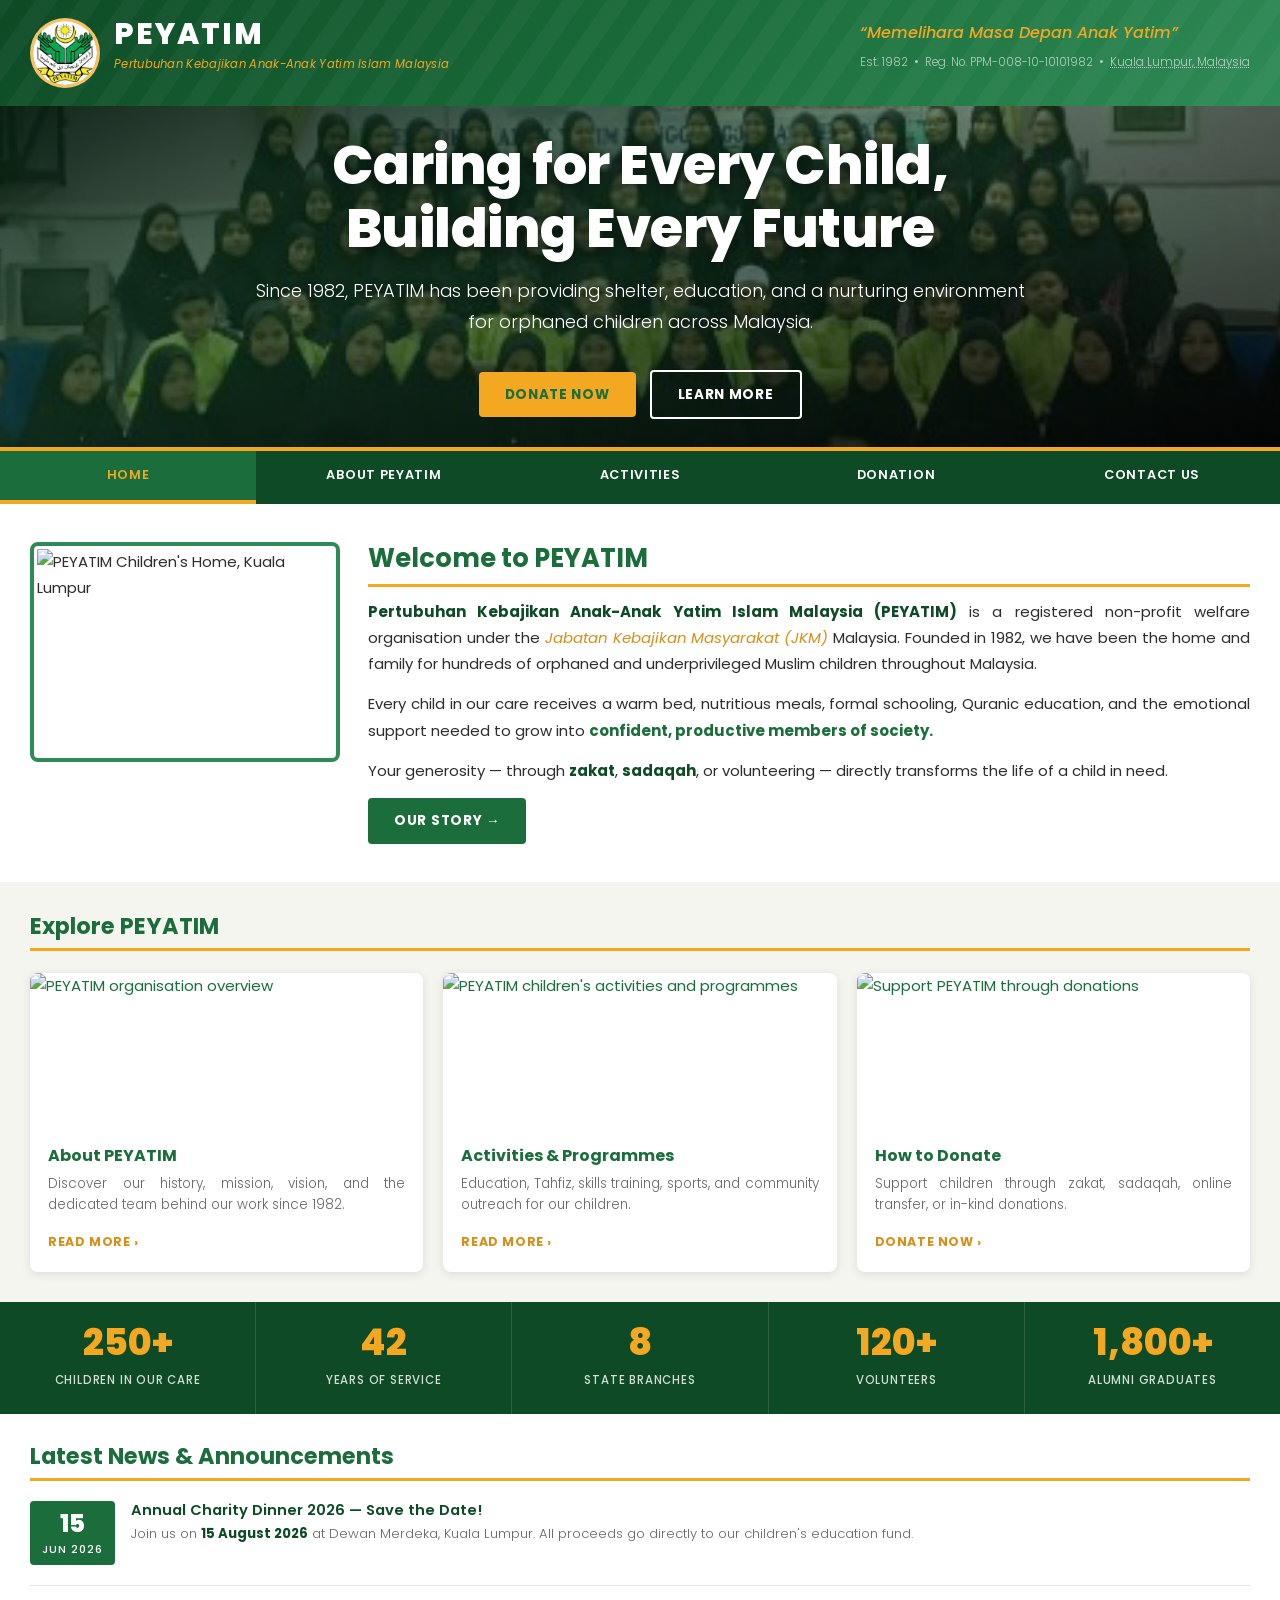
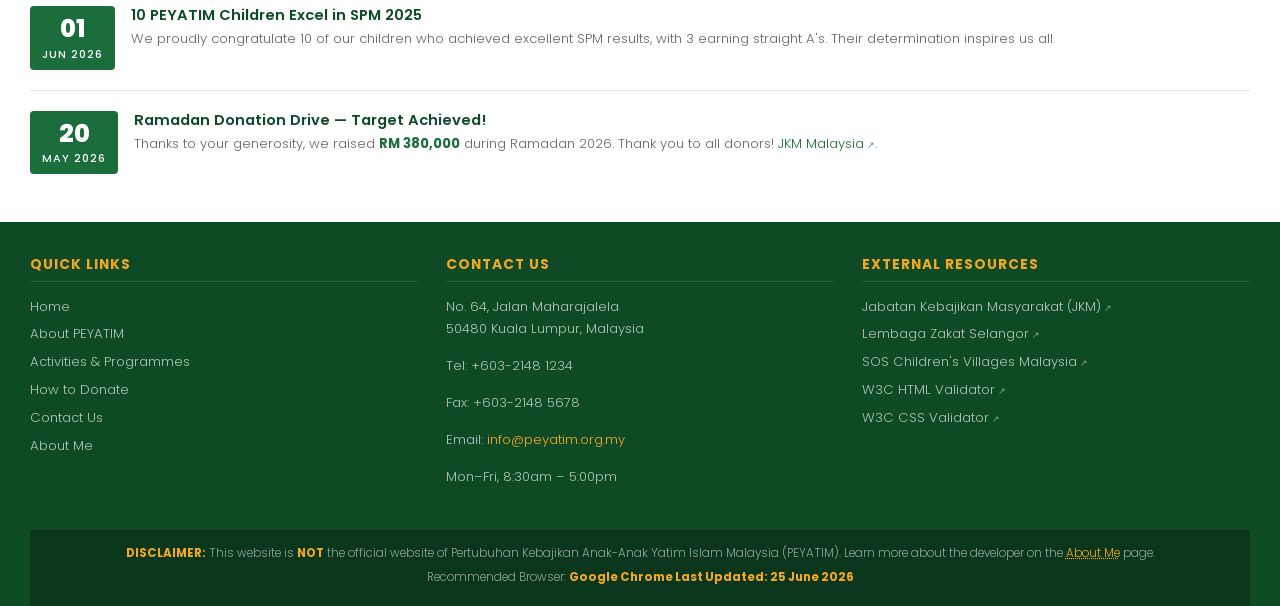
==== index.html @ 233ff5af "Initial website commit" ====
<!DOCTYPE html>
<html lang="en">
<head>
    <meta charset="UTF-8">
    <meta name="viewport" content="width=device-width, initial-scale=1.0">
    <meta name="keywords" content="PEYATIM, orphanage Malaysia, anak yatim, welfare organization, donation Malaysia, Islamic charity, Kuala Lumpur">
    <meta name="description" content="PEYATIM — Pertubuhan Kebajikan Anak-Anak Yatim Islam Malaysia. A registered welfare organisation caring for orphaned children since 1982.">
    <meta name="author" content="IMS 458 Web Design and Development, SI2622A, UiTM">
    <meta name="robots" content="index, follow">

    <!-- Performance: preconnect to external origins -->
    <link rel="preconnect" href="https://fonts.googleapis.com">
    <link rel="preconnect" href="https://fonts.gstatic.com" crossorigin>
    <link rel="preconnect" href="https://picsum.photos">

    <!-- Google Fonts: Poppins -->
    <link href="https://fonts.googleapis.com/css2?family=Poppins:wght@300;400;500;600;700;800&display=swap" rel="stylesheet">

    <!-- External CSS3 stylesheet -->
    <link rel="stylesheet" href="css/style.css">

    <title>Home | PEYATIM — Pertubuhan Kebajikan Anak-Anak Yatim Islam Malaysia</title>
</head>
<body>

<div id="wrapper" id="top">

    <!-- Reading progress bar (CSS scroll-driven animation) -->
    <div class="reading-progress" aria-hidden="true"></div>

    <!-- Skip to main content (WCAG 2.4.1 — keyboard accessibility) -->
    <a href="#content" class="skip-link">Skip to main content</a>

    <!-- Mobile nav toggle (CSS-only hamburger — no JavaScript) -->
    <input type="checkbox" id="nav-toggle" class="nav-toggle" aria-hidden="true" tabindex="-1">

    <!-- ==================== HEADER ==================== -->
    <header id="header" role="banner">
        <div id="header-inner">
            <a href="index.html" id="logo" aria-label="PEYATIM — Go to homepage">
                <div class="logo-badge" aria-hidden="true">
                <img src="asset/logo.jpg" alt="" width="70" height="70">
                </div>
                <div class="logo-text">
                    <h1>PEYATIM</h1>
                    <p>Pertubuhan Kebajikan Anak-Anak Yatim Islam Malaysia</p>
                </div>
            </a>

            <!-- Hamburger toggle label (visible on mobile only via CSS) -->
            <label for="nav-toggle" class="hamburger" aria-label="Toggle navigation menu">
                <span class="bar"></span>
                <span class="bar"></span>
                <span class="bar"></span>
            </label>

            <div class="header-right">
                <p class="tagline">&ldquo;Memelihara Masa Depan Anak Yatim&rdquo;</p>
                <p class="reg-info">
                    Est. 1982 &nbsp;&bull;&nbsp; Reg. No. PPM-008-10-10101982 &nbsp;&bull;&nbsp;
                    <a href="contact.html">Kuala Lumpur, Malaysia</a>
                </p>
            </div>
        </div>
    </header>

    
    <!-- ==================== HERO BANNER ==================== -->
    <section id="hero" aria-label="PEYATIM welcome banner">
        <div class="hero-content">
            <h2>Caring for Every Child,<br>Building Every Future</h2>
            <p>
                Since 1982, PEYATIM has been providing shelter, education, and a
                nurturing environment for orphaned children across Malaysia.
            </p>
            <div class="hero-btns">
                <a href="donation.html" class="btn btn-primary btn-donate-pulse">Donate Now</a>
                <a href="about.html" class="btn btn-outline">Learn More</a>
            </div>
        </div>
    </section>
        <!-- ==================== NAVIGATION ==================== -->
    <nav id="nav" role="navigation" aria-label="Main navigation">
        <ul>
            <li><a href="index.html" class="active" aria-current="page">Home</a></li>
            <li><a href="about.html">About PEYATIM</a></li>
            <li><a href="activities.html">Activities</a></li>
            <li><a href="donation.html">Donation</a></li>
            <li><a href="contact.html">Contact Us</a></li>
        </ul>
    </nav>
   
    <!-- ==================== WELCOME SECTION ==================== -->
    <section id="welcome-section" aria-labelledby="welcome-heading">
        <img src="https://picsum.photos/id/1060/310/220"
             alt="PEYATIM Children's Home, Kuala Lumpur"
             class="welcome-img img-bordered"
             width="310" height="220"
             loading="lazy" decoding="async">
        <div class="welcome-text">
            <h2 id="welcome-heading">Welcome to PEYATIM</h2>
            <p>
                <strong>Pertubuhan Kebajikan Anak-Anak Yatim Islam Malaysia (PEYATIM)</strong>
                is a registered non-profit welfare organisation under the
                <em>Jabatan Kebajikan Masyarakat (JKM)</em> Malaysia. Founded in 1982, we have
                been the home and family for hundreds of orphaned and underprivileged Muslim
                children throughout Malaysia.
            </p>
            <p>
                Every child in our care receives a warm bed, nutritious meals, formal schooling,
                Quranic education, and the emotional support needed to grow into
                <span class="highlight">confident, productive members of society.</span>
            </p>
            <p>
                Your generosity — through <strong>zakat</strong>, <strong>sadaqah</strong>,
                or volunteering — directly transforms the life of a child in need.
            </p>
            <a href="about.html#history" class="btn btn-green">Our Story &rarr;</a>
        </div>
    </section>

    <!-- ==================== QUICK LINKS / CARDS ==================== -->
    <section id="cards-section" aria-labelledby="explore-heading">
        <h2 id="explore-heading">Explore PEYATIM</h2>
        <div class="cards-grid">

            <article class="card">
                <a href="about.html" class="img-wrap" aria-label="Learn about PEYATIM's history and team">
                    <img src="https://picsum.photos/id/1075/330/155"
                         alt="PEYATIM organisation overview"
                         width="330" height="155"
                         loading="lazy" decoding="async">
                </a>
                <div class="card-body">
                    <h3>About PEYATIM</h3>
                    <p>Discover our history, mission, vision, and the dedicated team behind our work since 1982.</p>
                    <a href="about.html" class="read-more">Read More &rsaquo;</a>
                </div>
            </article>

            <article class="card">
                <a href="activities.html" class="img-wrap" aria-label="View our activities and programmes">
                    <img src="https://picsum.photos/id/1048/330/155"
                         alt="PEYATIM children's activities and programmes"
                         width="330" height="155"
                         loading="lazy" decoding="async">
                </a>
                <div class="card-body">
                    <h3>Activities &amp; Programmes</h3>
                    <p>Education, Tahfiz, skills training, sports, and community outreach for our children.</p>
                    <a href="activities.html" class="read-more">Read More &rsaquo;</a>
                </div>
            </article>

            <article class="card">
                <a href="donation.html" class="img-wrap" aria-label="Find out how to donate to PEYATIM">
                    <img src="https://picsum.photos/id/1070/330/155"
                         alt="Support PEYATIM through donations"
                         width="330" height="155"
                         loading="lazy" decoding="async">
                </a>
                <div class="card-body">
                    <h3>How to Donate</h3>
                    <p>Support children through zakat, sadaqah, online transfer, or in-kind donations.</p>
                    <a href="donation.html" class="read-more">Donate Now &rsaquo;</a>
                </div>
            </article>

        </div>
    </section>
<!-- ==================== STATS BAR ==================== -->
    <div id="stats-bar" role="region" aria-label="PEYATIM key statistics">
        <div class="stat-item">
            <span class="stat-number">250+</span>
            <span class="stat-label">Children in Our Care</span>
        </div>
        <div class="stat-item">
            <span class="stat-number">42</span>
            <span class="stat-label">Years of Service</span>
        </div>
        <div class="stat-item">
            <span class="stat-number">8</span>
            <span class="stat-label">State Branches</span>
        </div>
        <div class="stat-item">
            <span class="stat-number">120+</span>
            <span class="stat-label">Volunteers</span>
        </div>
        <div class="stat-item">
            <span class="stat-number">1,800+</span>
            <span class="stat-label">Alumni Graduates</span>
        </div>
    </div>
    <!-- ==================== NEWS & ANNOUNCEMENTS ==================== -->
    <section id="news-section" aria-labelledby="news-heading">
        <h2 id="news-heading">Latest News &amp; Announcements</h2>

        <div class="news-item">
            <div class="news-date" aria-label="15 June 2026">
                <span class="day">15</span>
                <span class="month">Jun 2026</span>
            </div>
            <div class="news-info">
                <h4><a href="activities.html#events">Annual Charity Dinner 2026 &mdash; Save the Date!</a></h4>
                <p>Join us on <strong>15 August 2026</strong> at Dewan Merdeka, Kuala Lumpur. All proceeds go directly to our children's education fund.</p>
            </div>
        </div>

        <div class="news-item">
            <div class="news-date" aria-label="1 June 2026">
                <span class="day">01</span>
                <span class="month">Jun 2026</span>
            </div>
            <div class="news-info">
                <h4><a href="activities.html">10 PEYATIM Children Excel in SPM 2025</a></h4>
                <p>We proudly congratulate 10 of our children who achieved excellent SPM results, with 3 earning straight A's. Their determination inspires us all.</p>
            </div>
        </div>

        <div class="news-item">
            <div class="news-date" aria-label="20 May 2026">
                <span class="day">20</span>
                <span class="month">May 2026</span>
            </div>
            <div class="news-info">
                <h4><a href="donation.html">Ramadan Donation Drive &mdash; Target Achieved!</a></h4>
                <p>
                    Thanks to your generosity, we raised <strong class="highlight">RM 380,000</strong>
                    during Ramadan 2026. Thank you to all donors!
                    <a href="http://www.jkm.gov.my" target="_blank" rel="noopener noreferrer" class="external-link">JKM Malaysia</a>.
                </p>
            </div>
        </div>

    </section>

    <!-- ==================== FOOTER ==================== -->
    <footer id="footer" role="contentinfo">
        <div class="footer-grid">

            <div class="footer-col">
                <h4>Quick Links</h4>
                <ul>
                    <li><a href="index.html">Home</a></li>
                    <li><a href="about.html">About PEYATIM</a></li>
                    <li><a href="activities.html">Activities &amp; Programmes</a></li>
                    <li><a href="donation.html">How to Donate</a></li>
                    <li><a href="contact.html">Contact Us</a></li>
                    <li><a href="aboutme.html">About Me</a></li>
                </ul>
            </div>

            <div class="footer-col">
                <h4>Contact Us</h4>
                <p>No. 64, Jalan Maharajalela<br>50480 Kuala Lumpur, Malaysia</p>
                <p>Tel: +603-2148 1234</p>
                <p>Fax: +603-2148 5678</p>
                <p>Email: <a href="mailto:info@peyatim.org.my">info@peyatim.org.my</a></p>
                <p>Mon&ndash;Fri, 8:30am &ndash; 5:00pm</p>
            </div>

            <div class="footer-col">
                <h4>External Resources</h4>
                <ul>
                    <li><a href="http://www.jkm.gov.my" target="_blank" rel="noopener noreferrer" class="external-link">Jabatan Kebajikan Masyarakat (JKM)</a></li>
                    <li><a href="http://www.zakat.com.my" target="_blank" rel="noopener noreferrer" class="external-link">Lembaga Zakat Selangor</a></li>
                    <li><a href="http://www.sos.org.my" target="_blank" rel="noopener noreferrer" class="external-link">SOS Children's Villages Malaysia</a></li>
                    <li><a href="http://validator.w3.org" target="_blank" rel="noopener noreferrer" class="external-link">W3C HTML Validator</a></li>
                    <li><a href="http://jigsaw.w3.org/css-validator" target="_blank" rel="noopener noreferrer" class="external-link">W3C CSS Validator</a></li>
                </ul>
            </div>

        </div>

       <div id="disclaimer">
    <p>
        <strong>DISCLAIMER:</strong> This website is <strong>NOT</strong> the official website of
        Pertubuhan Kebajikan Anak-Anak Yatim Islam Malaysia (PEYATIM).
         Learn more about the developer on the
        <a href="aboutme.html">About Me</a> page.
    </p>
    <p>
        Recommended Browser: <strong>Google Chrome
        Last Updated: <strong>25 June 2026</strong>
    </p>
</div>
</html>
---- css/style.css ----
/*
   Enhancements:
   - Google Fonts (Poppins)
   - Full mobile responsiveness (CSS-only hamburger menu)
   - Scroll-driven reading progress bar (CSS animation-timeline)
   - Scroll-reveal animations for cards/sections (@supports)
   - Hero entrance animation (fadeInUp stagger)
   - Pulsing donate CTA
   - Skip-to-content link (WCAG 2.4.1)
   - focus-visible keyboard navigation indicators
   - Floating back-to-top button
   - Print stylesheet
   - prefers-reduced-motion support
   ================================================================ */

/* ---------------------------------------------------------------
   1. GOOGLE FONTS IMPORT
   --------------------------------------------------------------- */
@import url('https://fonts.googleapis.com/css2?family=Poppins:wght@300;400;500;600;700;800&display=swap');

/* ---------------------------------------------------------------
   2. CSS CUSTOM PROPERTIES
   --------------------------------------------------------------- */
:root {
    /* Brand colours */
    --primary:         #1B6E3B;
    --primary-light:   #2E8B57;
    --primary-dark:    #0D4A25;
    --secondary:       #F4A721;
    --secondary-dark:  #D4901A;

    /* Neutral palette */
    --text:            #2D2D2D;
    --text-light:      #666666;
    --bg:              #F5F5F0;
    --white:           #FFFFFF;
    --light-gray:      #E8E8E3;
    --border:          #CCCCCC;

    /* Shadows */
    --shadow-sm:       0 1px 4px  rgba(0, 0, 0, 0.08);
    --shadow:          0 2px 10px rgba(0, 0, 0, 0.10);
    --shadow-md:       0 4px 18px rgba(0, 0, 0, 0.14);
    --shadow-lg:       0 8px 28px rgba(0, 0, 0, 0.18);

    /* Spacing scale */
    --space-xs:  6px;
    --space-sm:  12px;
    --space-md:  20px;
    --space-lg:  30px;
    --space-xl:  48px;

    /* Motion */
    --ease:         cubic-bezier(0.25, 0.46, 0.45, 0.94);
    --transition:   all 0.30s var(--ease);
    --transition-fast: all 0.18s var(--ease);

    /* Border radius */
    --radius-sm:  4px;
    --radius-md:  8px;
    --radius-lg:  14px;
    --radius-pill: 999px;

    /* Z-index layers */
    --z-back:    -1;
    --z-normal:   1;
    --z-nav:    100;
    --z-sticky: 200;
    --z-overlay:500;
    --z-float:  998;
    --z-progress:999;
}

/* ---------------------------------------------------------------
   3. RESET & BASE
   --------------------------------------------------------------- */
*, *::before, *::after {
    margin: 0;
    padding: 0;
    box-sizing: border-box;
}

html {
    scroll-behavior: smooth;
    font-size: 16px;
    -webkit-text-size-adjust: 100%;
}

body {
    font-family: 'Poppins', 'Segoe UI', Tahoma, Geneva, Verdana, sans-serif;
    font-size: 0.9375rem;     /* 15px */
    font-weight: 400;
    line-height: 1.75;
    color: var(--text);
    background-color: #DEDED8;
    -webkit-font-smoothing: antialiased;
    -moz-osx-font-smoothing: grayscale;
}

img, picture, video, canvas, svg {
    display: block;
    max-width: 100%;
}

input, button, textarea, select { font: inherit; }

/* Text selection colour */
::selection      { background-color: rgba(27, 110, 59, 0.22); color: var(--primary-dark); }
::-moz-selection { background-color: rgba(27, 110, 59, 0.22); color: var(--primary-dark); }

h1, h2, h3, h4, h5, h6 {
    font-weight: 700;
    line-height: 1.25;
    color: var(--text);
}

a { color: var(--primary); text-decoration: none; transition: var(--transition-fast); }

/* ---------------------------------------------------------------
   4. SKIP-TO-CONTENT LINK  
   --------------------------------------------------------------- */
.skip-link {
    position: absolute;
    top: -100%;
    left: 50%;
    transform: translateX(-50%);
    padding: 10px 22px;
    background: var(--secondary);
    color: var(--primary-dark);
    font-weight: 700;
    font-size: 0.875rem;
    border-radius: 0 0 var(--radius-md) var(--radius-md);
    z-index: calc(var(--z-progress) + 1);
    white-space: nowrap;
    transition: top 0.25s ease;
}

.skip-link:focus {
    top: 0;
    outline: 3px solid var(--primary-dark);
    outline-offset: 2px;
}

/* ---------------------------------------------------------------
   5. SCROLL-DRIVEN READING PROGRESS BAR  (CSS animation-timeline)
   --------------------------------------------------------------- */
.reading-progress {
    position: fixed;
    inset: 0 0 auto 0;
    height: 4px;
    background: linear-gradient(to right, var(--primary), var(--secondary), var(--primary-light));
    transform-origin: 0 50%;
    transform: scaleX(0);
    z-index: var(--z-progress);
    /* Progressive enhancement: only works in browsers that support scroll timelines */
    animation: readingProgress linear;
    animation-timeline: scroll(root block);
}

@keyframes readingProgress {
    from { transform: scaleX(0); }
    to   { transform: scaleX(1); }
}

/* ---------------------------------------------------------------
   6. CUSTOM SCROLLBAR  (webkit)
   --------------------------------------------------------------- */
::-webkit-scrollbar              { width: 8px; height: 8px; }
::-webkit-scrollbar-track        { background: var(--bg); }
::-webkit-scrollbar-thumb        { background: var(--primary-light); border-radius: var(--radius-pill); border: 2px solid var(--bg); }
::-webkit-scrollbar-thumb:hover  { background: var(--primary); }

/* ---------------------------------------------------------------
   6.5  CUSTOM CURSOR  (CSS-only branded cursor)
   --------------------------------------------------------------- */
*,
*::before,
*::after {
    cursor: url("data:image/svg+xml,%3Csvg xmlns='http://www.w3.org/2000/svg' width='24' height='24' viewBox='0 0 24 24'%3E%3Ccircle cx='12' cy='12' r='4' fill='%231B6E3B'/%3E%3Ccircle cx='12' cy='12' r='9' fill='none' stroke='%231B6E3B' stroke-width='1.5' opacity='0.45'/%3E%3C/svg%3E") 12 12, auto;
}

a, button, .btn, label[for], .hamburger, .card,
.dtype-card, .org-node, .back-to-top-float,
.achievement-badge, .gallery a, .donate-widget .btn-donate {
    cursor: url("data:image/svg+xml,%3Csvg xmlns='http://www.w3.org/2000/svg' width='24' height='24' viewBox='0 0 24 24'%3E%3Ccircle cx='12' cy='12' r='5.5' fill='%23F4A721' opacity='0.95'/%3E%3Ccircle cx='12' cy='12' r='10' fill='none' stroke='%23F4A721' stroke-width='1.5' opacity='0.45'/%3E%3C/svg%3E") 12 12, pointer;
}

input, textarea, select {
    cursor: url("data:image/svg+xml,%3Csvg xmlns='http://www.w3.org/2000/svg' width='20' height='24' viewBox='0 0 20 24'%3E%3Crect x='9' y='0' width='2' height='24' rx='1' fill='%231B6E3B'/%3E%3Crect x='5' y='0' width='10' height='2' rx='1' fill='%231B6E3B'/%3E%3Crect x='5' y='22' width='10' height='2' rx='1' fill='%231B6E3B'/%3E%3C/svg%3E") 10 12, text;
}

/* ---------------------------------------------------------------
   7. PAGE WRAPPER
   --------------------------------------------------------------- */
#wrapper {
    width: 100%;
    background-color: var(--white);
    position: relative;
    overflow-x: hidden;
}

/* ---------------------------------------------------------------
   8. HEADER
   --------------------------------------------------------------- */
#header {
    background:
        linear-gradient(135deg, var(--primary-dark) 0%, var(--primary) 55%, var(--primary-light) 100%);
    color: var(--white);
    position: relative;
    overflow: hidden;
}

/* Decorative diagonal stripe overlay */
#header::after {
    content: '';
    position: absolute;
    inset: 0;
    background: repeating-linear-gradient(
        -55deg,
        transparent 0px,
        transparent 18px,
        rgba(255, 255, 255, 0.035) 18px,
        rgba(255, 255, 255, 0.035) 36px
    );
    pointer-events: none;
}

#header-inner {
    display: flex;
    align-items: center;
    justify-content: space-between;
    gap: var(--space-md);
    padding: 18px var(--space-lg);
    position: relative;
    z-index: 2;
}

/* Logo */
#logo {
    display: flex;
    align-items: center;
    gap: 14px;
    text-decoration: none;
    color: var(--white);
    flex-shrink: 0;
}

#logo:hover, #logo:focus { text-decoration: none; }

#logo:focus-visible {
    outline: 3px solid var(--secondary);
    outline-offset: 4px;
    border-radius: var(--radius-sm);
}

.logo-badge {
    width: 70px;
    height: 70px;
    background: var(--secondary);
    border-radius: 50%;
    display: flex;
    align-items: center;
    justify-content: center;
    font-size: 1.5rem;
    font-weight: 800;
    color: var(--primary-dark);
    border: 3px solid rgba(255, 255, 255, 0.30);
    flex-shrink: 0;
    letter-spacing: -1px;
    transition: transform 0.35s var(--ease), box-shadow 0.35s var(--ease);
}

#logo:hover .logo-badge {
    animation: float3D 2.4s ease-in-out infinite;
    box-shadow: 0 8px 24px rgba(0, 0, 0, 0.30);
}

.logo-text h1 {
    font-size: 1.85rem;
    font-weight: 800;
    letter-spacing: 2px;
    text-transform: uppercase;
    line-height: 1.1;
    color: var(--white);
}

.logo-text p {
    font-size: 0.72rem;
    color: var(--secondary);
    font-weight: 400;
    font-style: italic;
    margin-top: 3px;
    letter-spacing: 0.3px;
}

/* Header right — tagline & reg info */
.header-right { text-align: right; flex-shrink: 0; }

.header-right .tagline {
    font-size: 1.0rem;
    font-style: italic;
    color: var(--secondary);
    font-weight: 500;
    margin-bottom: 5px;
}

.header-right .reg-info {
    font-size: 0.72rem;
    color: rgba(255, 255, 255, 0.65);
    font-weight: 300;
}

.header-right .reg-info a {
    color: rgba(255, 255, 255, 0.65);
    text-decoration: underline dotted;
}
.header-right .reg-info a:hover { color: var(--secondary); }

/* ---------------------------------------------------------------
   9. HAMBURGER MENU  (CSS-only mobile navigation toggle)
   ---------------------------------------------------------------
   Technique: hidden <input type="checkbox">, <label> toggle,
   sibling combinator (~) to show/hide nav and animate label.
   --------------------------------------------------------------- */

/* The checkbox itself — visually hidden but still operable */
.nav-toggle {
    position: absolute;
    left: -9999px;
    width: 1px;
    height: 1px;
    overflow: hidden;
    opacity: 0;
}

/* Hamburger label — hidden on desktop, shown on mobile */
.hamburger {
    display: none;
    flex-direction: column;
    justify-content: center;
    gap: 5px;
    cursor: pointer;
    padding: 8px;
    border-radius: var(--radius-sm);
    transition: background-color 0.2s ease;
    z-index: var(--z-sticky);
    order: 3;                /* ensures it appears after header-right on mobile */
}

.hamburger:hover { background-color: rgba(255, 255, 255, 0.12); }

.hamburger .bar {
    display: block;
    width: 26px;
    height: 2.5px;
    background-color: var(--white);
    border-radius: var(--radius-pill);
    transition: transform 0.35s var(--ease), opacity 0.25s ease;
    transform-origin: center;
}

/* Hamburger → X animation when checkbox is checked */
.nav-toggle:checked ~ #header .hamburger .bar:nth-child(1) {
    transform: translateY(7.5px) rotate(45deg);
}

.nav-toggle:checked ~ #header .hamburger .bar:nth-child(2) {
    opacity: 0;
    transform: scaleX(0);
}

.nav-toggle:checked ~ #header .hamburger .bar:nth-child(3) {
    transform: translateY(-7.5px) rotate(-45deg);
}

/* ---------------------------------------------------------------
   10. NAVIGATION
   --------------------------------------------------------------- */
#nav {
    background-color: var(--primary-dark);
    border-top: 4px solid var(--secondary);
    position: sticky;
    top: 0;
    z-index: var(--z-nav);
}

#nav ul {
    list-style: none;
    display: flex;
    margin: 0;
    padding: 0;
}

#nav ul li { flex: 1; text-align: center; position: relative; }

#nav ul li a {
    display: block;
    padding: 13px 8px;
    color: var(--white);
    text-decoration: none;
    font-size: 0.80rem;
    font-weight: 600;
    text-transform: uppercase;
    letter-spacing: 0.7px;
    transition: var(--transition);
    border-bottom: 4px solid transparent;
    position: relative;
}

/* Sliding underline effect via ::after */
#nav ul li a::after {
    content: '';
    position: absolute;
    bottom: -4px;
    left: 50%;
    width: 0;
    height: 4px;
    background-color: var(--secondary);
    transition: width 0.28s var(--ease), left 0.28s var(--ease);
}

#nav ul li a:link    { color: var(--white); }
#nav ul li a:visited { color: rgba(255, 255, 255, 0.80); }

#nav ul li a:hover,
#nav ul li a:focus {
    background-color: var(--primary);
    color: var(--secondary);
    text-decoration: none;
}

#nav ul li a:hover::after,
#nav ul li a:focus::after {
    width: 100%;
    left: 0;
}

#nav ul li a:active { background-color: var(--secondary); color: var(--primary-dark); }

#nav ul li a.active,
#nav ul li a[aria-current="page"] {
    background-color: var(--primary);
    color: var(--secondary);
    border-bottom: 4px solid var(--secondary);
}

#nav ul li a.active::after,
#nav ul li a[aria-current="page"]::after { width: 0; }

#nav ul li a:focus-visible {
    outline: 3px solid var(--secondary);
    outline-offset: -3px;
}

/* ---------------------------------------------------------------
   11. BREADCRUMB
   --------------------------------------------------------------- */
#breadcrumb {
    background-color: var(--light-gray);
    padding: 7px var(--space-lg);
    font-size: 0.78rem;
    color: var(--text-light);
    border-bottom: 1px solid var(--border);
    display: flex;
    align-items: center;
    gap: 6px;
}

#breadcrumb a         { color: var(--primary); font-weight: 500; }
#breadcrumb a:hover   { color: var(--secondary-dark); text-decoration: underline; }
#breadcrumb .sep      { color: var(--border); font-size: 0.9em; }
#breadcrumb span      { color: var(--text-light); }

/* ---------------------------------------------------------------
   12. PAGE TITLE BAR
   --------------------------------------------------------------- */
.page-title-bar {
    background: linear-gradient(135deg, var(--primary), var(--primary-light));
    color: var(--white);
    padding: 22px var(--space-lg);
    position: relative;
    overflow: hidden;
}

.page-title-bar::after {
    content: '';
    position: absolute;
    right: -20px; top: -20px;
    width: 160px; height: 160px;
    border-radius: 50%;
    background: rgba(255, 255, 255, 0.06);
    pointer-events: none;
}

.page-title-bar h2 {
    font-size: clamp(1.4rem, 3.5vw, 1.9rem);
    font-weight: 800;
    text-transform: uppercase;
    letter-spacing: 1.5px;
    color: var(--white);
    text-shadow: 2px 2px 0 rgba(0,0,0,0.25), 4px 4px 0 rgba(0,0,0,0.12);
    animation: cinematicText 0.8s 0.1s cubic-bezier(0.23, 1, 0.32, 1) both;
}

.page-title-bar p {
    font-size: 0.83rem;
    opacity: 0.82;
    margin-top: 4px;
    margin-bottom: 0;
    font-weight: 300;
}

/* ---------------------------------------------------------------
   13. MAIN TWO-COLUMN LAYOUT
   --------------------------------------------------------------- */
#main {
    display: flex;
    min-height: 520px;
    align-items: flex-start;
}

/* Default: full-width content */
#content { flex: 1; padding: var(--space-lg) 28px; }

/* With sidebar: 72% content + 28% sidebar */
#content.with-sidebar {
    flex: 0 0 72%;
    border-right: 1px solid var(--light-gray);
    padding: var(--space-lg) 26px var(--space-lg) var(--space-lg);
}

#sidebar {
    flex: 0 0 28%;
    padding: var(--space-lg) 18px;
    background-color: #F9F9F6;
}

/* ---------------------------------------------------------------
   14. HERO SECTION  — Ken Burns + Cinematic Film-Open Entrance
   --------------------------------------------------------------- */
#hero {
    min-height: clamp(210px, 40vh, 310px); /* halved from 420–620 */
    display: flex;
    align-items: center;
    justify-content: center;
    text-align: center;
    color: var(--white);
    position: relative;
    overflow: hidden;
    animation: filmOpen 1.6s cubic-bezier(0.17, 0.84, 0.44, 1) both;
}

/* Ken Burns layer — background image zooms/pans slowly */
#hero::before {
    content: '';
    position: absolute;
    inset: -10%;
    background: url('/asset/payatimbg.jpg') center / cover no-repeat;
    animation: kenBurns 36s ease-in-out infinite alternate;
    z-index: 0;
    will-change: transform;
}

/* Cinematic gradient overlay + grain */
#hero::after {
    content: '';
    position: absolute;
    inset: 0;
    background:
        linear-gradient(
            162deg,
            rgba(5, 30, 15, 0.92)  0%,
            rgba(11, 58, 28, 0.60) 42%,
            rgba(0, 0, 0, 0.82)    100%
        ),
        url("data:image/svg+xml,%3Csvg viewBox='0 0 256 256' xmlns='http://www.w3.org/2000/svg'%3E%3Cfilter id='n'%3E%3CfeTurbulence type='fractalNoise' baseFrequency='0.85' numOctaves='4' stitchTiles='stitch'/%3E%3C/filter%3E%3Crect width='100%25' height='%25' filter='url(%23n)' opacity='0.04'/%3E%3C/svg%3E");
    z-index: 1;
    pointer-events: none;
}

/* Light-beam sweep across hero — pure CSS cinematic */
#hero .hero-content::before {
    content: '';
    position: absolute;
    top: -120%; left: -80%;
    width: 60%; height: 200;
    background: linear-gradient(
        105deg,
        transparent 0%,
        rgba(255, 200, 50, 0.07) 45%,
        rgba(255, 255, 255, 0.06) 50%,
        transparent 55%
    );
    transform: skewX(-12deg);
    animation: lightBeam 9s ease-in-out 2s infinite;
    pointer-events: none;
    z-index: 0;
}

.hero-content {
    max-width: 860px;
    padding: 28px 40px; /* halved vertical padding from 56px */
    position: relative;
    z-index: 2;
}

/* Staggered entrance animations */
.hero-content h2 {
    font-size: clamp(2.0rem, 5.5vw, 3.4rem);
    font-weight: 800;
    margin-bottom: 16px;
    text-shadow: 0 4px 20px rgba(0, 0, 0, 0.55);
    line-height: 1.15;
    color: var(--white);
    letter-spacing: -0.5px;
    opacity: 0;
    animation: cinematicText 1.0s 0.55s cubic-bezier(0.23, 1, 0.32, 1) forwards;
}

.hero-content p {
    font-size: clamp(0.95rem, 1.8vw, 1.12rem);
    font-weight: 300;
    margin-bottom: 32px;
    text-shadow: 0 2px 8px rgba(0, 0, 0, 0.45);
    text-align: center;
    opacity: 0;
    animation: cinematicText 1.0s 0.80s cubic-bezier(0.23, 1, 0.32, 1) forwards;
}

.hero-content .hero-btns {
    opacity: 0;
    animation: cinematicText 1.0s 1.05s cubic-bezier(0.23, 1, 0.32, 1) forwards;
}

/* ---------------------------------------------------------------
   15. STATS BAR
   --------------------------------------------------------------- */
#stats-bar {
    display: flex;
    background-color: var(--primary-dark);
    color: var(--white);
    text-align: center;
    overflow: hidden;
}

.stat-item {
    flex: 1;
    padding: 22px 10px;
    border-right: 1px solid rgba(255, 255, 255, 0.12);
    transition: background-color 0.30s ease, transform 0.35s cubic-bezier(0.23,1,0.32,1);
    position: relative;
    overflow: hidden;
}

.stat-item:last-child { border-right: none; }

.stat-item::before {
    content: '';
    position: absolute;
    inset: 0;
    background: rgba(255, 255, 255, 0);
    transition: background 0.3s ease;
}

.stat-item:hover {
    background-color: var(--primary);
    transform: perspective(500px) rotateX(-6deg) scale(1.04);
    z-index: 2;
}
.stat-item:hover::before { background: rgba(255, 255, 255, 0.06); }
.stat-item:hover .stat-number {
    transform: perspective(300px) translateZ(12px);
    text-shadow: 0 6px 18px rgba(0, 0, 0, 0.35);
}

.stat-number {
    display: block;
    font-size: 2.3rem;
    font-weight: 800;
    color: var(--secondary);
    line-height: 1;
    transition: transform 0.35s cubic-bezier(0.23,1,0.32,1), text-shadow 0.35s ease;
    margin-bottom: 5px;
    /* Pop-in animation — staggered via nth-child */
    opacity: 0;
    animation: popIn 0.55s var(--ease) forwards;
}

.stat-item:nth-child(1) .stat-number { animation-delay: 0.10s; }
.stat-item:nth-child(2) .stat-number { animation-delay: 0.22s; }
.stat-item:nth-child(3) .stat-number { animation-delay: 0.34s; }
.stat-item:nth-child(4) .stat-number { animation-delay: 0.46s; }
.stat-item:nth-child(5) .stat-number { animation-delay: 0.58s; }

.stat-label {
    font-size: 0.72rem;
    font-weight: 500;
    text-transform: uppercase;
    letter-spacing: 0.8px;
    opacity: 0.82;
}

/* ---------------------------------------------------------------
   16. HOME — WELCOME SECTION
   --------------------------------------------------------------- */
#welcome-section {
    padding: 38px var(--space-lg);
    background-color: var(--white);
    display: flex;
    gap: 28px;
    align-items: flex-start;
}

#welcome-section .welcome-img {
    width: 310px;
    height: 220px;
    object-fit: cover;
    border-radius: var(--radius-md);
    border: 4px solid var(--primary-light);
    flex-shrink: 0;
    transition: transform 0.40s var(--ease), box-shadow 0.40s var(--ease);
}

#welcome-section .welcome-img:hover {
    transform: scale(1.025);
    box-shadow: var(--shadow-lg);
}

.welcome-text h2 {
    color: var(--primary);
    font-size: 1.60rem;
    font-weight: 700;
    margin-bottom: 12px;
    padding-bottom: 10px;
    border-bottom: 3px solid var(--secondary);
}

/* ---------------------------------------------------------------
   17. HOME — CARDS GRID
   --------------------------------------------------------------- */
#cards-section {
    background-color: var(--bg);
    padding: var(--space-lg);
}

#cards-section > h2 {
    color: var(--primary);
    font-size: 1.40rem;
    font-weight: 700;
    margin-bottom: 22px;
    padding-bottom: 8px;
    border-bottom: 3px solid var(--secondary);
}

.cards-grid {
    display: flex;
    gap: 20px;
    perspective: 1400px;
}

.card {
    flex: 1;
    background-color: var(--white);
    border-radius: var(--radius-md);
    overflow: hidden;
    box-shadow: var(--shadow);
    transition: transform 0.35s var(--ease), box-shadow 0.35s var(--ease);
    position: relative;
}

/* Sliding bottom accent reveals on hover */
.card::after {
    content: '';
    position: absolute;
    bottom: 0; left: 0;
    width: 0; height: 3px;
    background: linear-gradient(to right, var(--primary), var(--secondary));
    transition: width 0.42s var(--ease);
}

.card:hover {
    transform: perspective(900px) rotateY(7deg) rotateX(4deg) translateY(-12px) translateZ(20px);
    box-shadow:
        -10px 14px 28px rgba(27, 110, 59, 0.18),
        0 24px 48px rgba(0, 0, 0, 0.18);
}

.card:hover::after { width: 100%; }

/* Image zoom on card hover */
.card .img-wrap { overflow: hidden; }

.card .img-wrap img {
    width: 100%;
    height: 155px;
    object-fit: cover;
    transition: transform 0.50s var(--ease);
}

.card:hover .img-wrap img { transform: scale(1.07); }

.card-body { padding: 18px; }

.card-body h3 {
    color: var(--primary);
    font-size: 1.0rem;
    font-weight: 700;
    margin-bottom: 7px;
}

.card-body p {
    font-size: 0.84rem;
    color: var(--text-light);
    margin-bottom: 12px;
    line-height: 1.60;
    font-weight: 300;
}

.card-body a.read-more {
    font-size: 0.78rem;
    font-weight: 700;
    color: var(--secondary-dark);
    text-decoration: none;
    text-transform: uppercase;
    letter-spacing: 0.6px;
    display: inline-flex;
    align-items: center;
    gap: 4px;
    transition: gap 0.25s ease, color 0.25s ease;
}

.card-body a.read-more:hover { color: var(--primary); gap: 8px; }

/* Scroll-reveal for cards (progressive enhancement) */
@supports (animation-timeline: view()) {
    .card {
        animation: revealUp linear both;
        animation-timeline: view();
        animation-range: entry 0% entry 35%;
    }
}

/* ---------------------------------------------------------------
   18. HOME — NEWS SECTION
   --------------------------------------------------------------- */
#news-section {
    padding: 28px var(--space-lg);
    background-color: var(--white);
}

#news-section > h2 {
    color: var(--primary);
    font-size: 1.40rem;
    font-weight: 700;
    margin-bottom: 20px;
    padding-bottom: 8px;
    border-bottom: 3px solid var(--secondary);
}

.news-item {
    display: flex;
    gap: 16px;
    margin-bottom: 20px;
    padding-bottom: 20px;
    border-bottom: 1px solid var(--light-gray);
    transition: padding-left 0.25s ease;
}

.news-item:hover    { padding-left: 6px; }
.news-item:last-child { border-bottom: none; margin-bottom: 0; }

.news-date {
    background-color: var(--primary);
    color: var(--white);
    text-align: center;
    padding: 8px 12px;
    border-radius: var(--radius-sm);
    min-width: 54px;
    flex-shrink: 0;
    line-height: 1.2;
}

.news-date .day   { font-size: 1.55rem; font-weight: 800; display: block; }
.news-date .month { font-size: 0.68rem; text-transform: uppercase; letter-spacing: 1px; font-weight: 500; }

.news-info h4 { color: var(--primary-dark); font-size: 0.92rem; font-weight: 600; margin-bottom: 4px; }
.news-info p  { font-size: 0.82rem; color: var(--text-light); margin: 0; font-weight: 300; }
.news-info h4 a { color: var(--primary-dark); }
.news-info h4 a:hover { color: var(--primary); }

/* ---------------------------------------------------------------
   19. BUTTONS
   --------------------------------------------------------------- */
.btn {
    display: inline-flex;
    align-items: center;
    gap: 6px;
    padding: 11px 26px;
    border-radius: var(--radius-sm);
    font-size: 0.84rem;
    font-weight: 700;
    text-transform: uppercase;
    letter-spacing: 0.7px;
    text-decoration: none;
    transition: var(--transition);
    cursor: pointer;
    position: relative;
    overflow: hidden;
    border: none;
    white-space: nowrap;
}

/* Shimmer sweep on hover */
.btn::after {
    content: '';
    position: absolute;
    inset: 0;
    background: linear-gradient(120deg, transparent 25%, rgba(255,255,255,0.28) 50%, transparent 75%);
    transform: translateX(-120%);
    transition: transform 0.55s var(--ease);
}

.btn:hover::after { transform: translateX(120%); }

/* Inner glow spotlight */
.btn::before {
    content: '';
    position: absolute;
    inset: 0;
    background: radial-gradient(ellipse at 50% 50%, rgba(255,255,255,0.20) 0%, transparent 70%);
    opacity: 0;
    transition: opacity 0.35s ease;
    border-radius: inherit;
}

.btn:hover::before { opacity: 1; }

.btn-primary   { background-color: var(--secondary); color: var(--primary-dark); }
.btn-primary:hover, .btn-primary:focus {
    background-color: var(--secondary-dark);
    color: var(--white);
    transform: translateY(-2px);
    box-shadow: var(--shadow-md);
    text-decoration: none;
}

.btn-outline {
    background-color: transparent;
    color: var(--white);
    border: 2px solid var(--white);
    margin-left: 10px;
}

.btn-outline:hover, .btn-outline:focus {
    background-color: var(--white);
    color: var(--primary-dark);
    transform: translateY(-2px);
    text-decoration: none;
}

.btn-green { background-color: var(--primary); color: var(--white); }
.btn-green:hover, .btn-green:focus {
    background-color: var(--primary-dark);
    color: var(--secondary);
    transform: translateY(-2px);
    box-shadow: var(--shadow-md);
    text-decoration: none;
}

.btn:focus-visible {
    outline: 3px solid var(--secondary);
    outline-offset: 3px;
}

/* Pulsing donate CTA — draws attention */
@keyframes pulseDonate {
    0%, 100% { box-shadow: 0 0 0 0   rgba(244, 167, 33, 0.60); }
    60%       { box-shadow: 0 0 0 12px rgba(244, 167, 33, 0); }
}

.btn-donate-pulse { animation: pulseDonate 2.2s ease-in-out infinite; }

/* ---------------------------------------------------------------
   20. SECTION HEADINGS
   --------------------------------------------------------------- */
.section-heading {
    font-size: 1.45rem;
    font-weight: 700;
    color: var(--primary);
    margin-bottom: 18px;
    padding-bottom: 10px;
    border-bottom: 3px solid var(--secondary);
}

.sub-heading {
    font-size: 1.12rem;
    font-weight: 700;
    color: var(--primary-dark);
    margin: 24px 0 10px;
}

/* ---------------------------------------------------------------
   21. TYPOGRAPHY
   --------------------------------------------------------------- */
p { margin-bottom: 14px; text-align: justify; }

h1 { font-size: clamp(1.50rem, 3.5vw, 1.90rem); }
h2 { font-size: clamp(1.20rem, 2.8vw, 1.55rem); }
h3 { font-size: clamp(1.00rem, 2.2vw, 1.20rem); }
h4 { font-size: clamp(0.90rem, 1.8vw, 1.02rem); }
h5 { font-size: clamp(0.82rem, 1.5vw, 0.92rem); }

.intro-text {
    font-size: 0.98rem;
    font-weight: 400;
    font-style: italic;
    color: var(--text-light);
    background-color: #EEF7EE;
    border-left: 4px solid var(--primary);
    padding: 13px 18px;
    border-radius: 0 var(--radius-sm) var(--radius-sm) 0;
    margin-bottom: 22px;
}

.highlight  { color: var(--primary); font-weight: 700; }
.text-gold  { color: var(--secondary-dark); font-weight: 600; }
strong      { color: var(--primary-dark); font-weight: 700; }
em          { color: var(--secondary-dark); font-style: italic; }
small       { font-size: 0.80rem; color: var(--text-light); font-weight: 300; }

.text-center { text-align: center !important; }
.text-right  { text-align: right; }

/* ---------------------------------------------------------------
   22. LINKS  (all states — required by assignment)
   --------------------------------------------------------------- */
a:link    { color: var(--primary); text-decoration: none; }
a:visited { color: var(--primary-dark); }
a:hover   { color: var(--secondary-dark); text-decoration: underline; }
a:active  { color: var(--secondary); }

a:focus-visible {
    outline: 2px dashed var(--secondary);
    outline-offset: 3px;
    border-radius: 2px;
}

/* External link indicator (after pseudo-element) */
a.external-link::after {
    content: '\00A0\2197';
    font-size: 0.72em;
    opacity: 0.75;
}

/* ---------------------------------------------------------------
   23. LISTS
   --------------------------------------------------------------- */
ul.styled, ol.styled { margin: 8px 0 14px 24px; }
ul.styled li, ol.styled li { margin-bottom: 6px; padding-left: 4px; }

ul.check-list { list-style: none; margin: 8px 0 14px 0; }

ul.check-list li {
    padding: 5px 0 5px 26px;
    position: relative;
    border-bottom: 1px dotted var(--border);
    font-size: 0.90rem;
    font-weight: 400;
}

ul.check-list li:last-child { border-bottom: none; }

ul.check-list li::before {
    content: '\2713';
    position: absolute;
    left: 5px;
    color: var(--primary);
    font-weight: 700;
}

/* ---------------------------------------------------------------
   24. IMAGES
   --------------------------------------------------------------- */
.float-left  { float: left;  margin: 0 20px 14px 0; border-radius: var(--radius-md); }
.float-right { float: right; margin: 0 0 14px 20px; border-radius: var(--radius-md); }
.clearfix::after { content: ''; display: table; clear: both; }

.img-bordered { border: 4px solid var(--primary-light); border-radius: var(--radius-md); padding: 3px; }

/* Thumbnail */
.img-thumb {
    width: 130px; height: 95px;
    object-fit: cover;
    border: 2px solid var(--border);
    border-radius: var(--radius-sm);
    transition: var(--transition);
    display: block;
}

.img-thumb:hover {
    border-color: var(--primary);
    transform: scale(1.05);
    box-shadow: var(--shadow-md);
}

/* Gallery — CSS Grid */
.gallery {
    display: grid;
    grid-template-columns: repeat(auto-fill, minmax(155px, 1fr));
    gap: 10px;
    margin: 18px 0;
}

.gallery a {
    display: block;
    overflow: hidden;
    border-radius: var(--radius-sm);
    box-shadow: var(--shadow-sm);
    transition: transform 0.30s var(--ease), box-shadow 0.30s var(--ease);
    aspect-ratio: 4 / 3;
}

.gallery a:hover {
    transform: translateY(-4px) scale(1.02);
    box-shadow: var(--shadow-md);
}

.gallery img {
    width: 100%;
    height: 100%;
    object-fit: cover;
    transition: transform 0.45s var(--ease);
}

.gallery a:hover img { transform: scale(1.08); }

/* ---------------------------------------------------------------
   24.5  STYLED FORMS  (contact enquiry & donation inquiry)
   --------------------------------------------------------------- */

.styled-form {
    background-color: #FAFFF9;
    border: 1px solid var(--light-gray);
    border-radius: var(--radius-lg);
    padding: 30px 28px;
    margin: 22px 0;
    box-shadow: var(--shadow-sm);
}

/* Two-column row on desktop */
.form-row {
    display: flex;
    gap: 18px;
}

.form-row .form-group { flex: 1; }

/* Individual field group */
.form-group {
    margin-bottom: 20px;
    position: relative;
}

/* Labels */
.form-label {
    display: block;
    font-size: 0.74rem;
    font-weight: 700;
    color: var(--primary-dark);
    text-transform: uppercase;
    letter-spacing: 0.65px;
    margin-bottom: 7px;
}

.form-label .required,
.form-label + .required { color: #C62828; margin-left: 2px; font-weight: 800; }

span.form-label { display: block; margin-bottom: 8px; }

/* Base input / select / textarea */
.form-control {
    width: 100%;
    padding: 11px 15px;
    font-family: inherit;
    font-size: 0.875rem;
    font-weight: 400;
    color: var(--text);
    background-color: var(--white);
    border: 1.5px solid var(--border);
    border-radius: var(--radius-sm);
    outline: none;
    transition: border-color 0.25s ease, box-shadow 0.25s ease, background-color 0.22s ease;
    -webkit-appearance: none;
    appearance: none;
}

.form-control::placeholder { color: #B8C2BC; font-weight: 300; font-size: 0.84rem; }

.form-control:focus {
    border-color: var(--primary);
    background-color: #FAFFF9;
    box-shadow: 0 0 0 3px rgba(27, 110, 59, 0.14);
}

/* Touched + valid */
.form-control:not(:placeholder-shown):valid {
    border-color: var(--primary-light);
}

/* Touched + invalid */
.form-control:not(:placeholder-shown):invalid {
    border-color: #C62828;
    background-color: #FFF8F8;
}

/* Focused + invalid */
.form-control:focus:invalid {
    border-color: #C62828;
    box-shadow: 0 0 0 3px rgba(198, 40, 40, 0.12);
}

/* Custom select arrow */
select.form-control {
    background-image: url("data:image/svg+xml,%3Csvg xmlns='http://www.w3.org/2000/svg' width='11' height='7' viewBox='0 0 11 7'%3E%3Cpath fill='%231B6E3B' d='M0 0l5.5 7L11 0z'/%3E%3C/svg%3E");
    background-repeat: no-repeat;
    background-position: right 14px center;
    padding-right: 36px;
    cursor: pointer;
}

/* Textarea */
textarea.form-control {
    resize: vertical;
    min-height: 128px;
    line-height: 1.65;
}

/* Character count hint */
.form-char-count {
    display: block;
    font-size: 0.70rem;
    color: var(--text-light);
    text-align: right;
    margin-top: 4px;
    font-weight: 300;
    font-style: italic;
}

/* Radio / checkbox groups */
.radio-group, .checkbox-group {
    display: flex;
    flex-wrap: wrap;
    gap: 10px 20px;
    margin-top: 4px;
}

.radio-label, .check-label {
    display: inline-flex;
    align-items: center;
    gap: 7px;
    font-size: 0.875rem;
    font-weight: 400;
    color: var(--text);
    cursor: pointer;
    user-select: none;
}

.radio-label input[type="radio"],
.check-label input[type="checkbox"] {
    width: 15px;
    height: 15px;
    accent-color: var(--primary);
    cursor: pointer;
    flex-shrink: 0;
}

/* Form actions */
.form-actions {
    display: flex;
    gap: 12px;
    margin-top: 8px;
    flex-wrap: wrap;
    align-items: center;
}

/* Privacy note below form */
.form-privacy-note {
    font-size: 0.75rem;
    color: var(--text-light);
    margin-top: 14px;
    margin-bottom: 0;
    font-style: italic;
    font-weight: 300;
    line-height: 1.6;
}

/* Alert boxes (success / error) */
.form-alert {
    padding: 13px 18px;
    border-radius: var(--radius-sm);
    font-size: 0.88rem;
    margin-bottom: 18px;
    line-height: 1.55;
}

.form-alert-success {
    background-color: #E8F5E9;
    border: 1px solid #A5D6A7;
    border-left: 4px solid var(--primary);
    color: var(--primary-dark);
}

.form-alert-error {
    background-color: #FFEBEE;
    border: 1px solid #FFCDD2;
    border-left: 4px solid #C62828;
    color: #7F0000;
}

/* ---------------------------------------------------------------
   25. ABOUT PAGE — MISSION/VISION BOXES
   --------------------------------------------------------------- */
.mv-grid {
    display: flex;
    gap: 18px;
    margin: 18px 0;
}

.mv-box {
    flex: 1;
    background-color: var(--white);
    border: 1px solid var(--light-gray);
    border-top: 4px solid var(--primary);
    border-radius: var(--radius-sm);
    padding: 20px 18px;
    box-shadow: var(--shadow-sm);
    transition: box-shadow 0.30s ease, transform 0.30s ease;
}

.mv-box:hover {
    box-shadow: var(--shadow-md);
    transform: perspective(800px) rotateX(-4deg) translateY(-6px) translateZ(12px);
}
.mv-box.vision { border-top-color: var(--secondary); }

.mv-box h3 {
    color: var(--primary);
    font-size: 1.0rem;
    font-weight: 700;
    text-transform: uppercase;
    letter-spacing: 1px;
    margin-bottom: 10px;
    padding-bottom: 6px;
    border-bottom: 2px dashed var(--light-gray);
}

.mv-box.vision h3 { color: var(--secondary-dark); }
.mv-box p { font-size: 0.87rem; margin-bottom: 0; font-weight: 300; }

/* Organisation chart */
.org-chart  { margin: 22px 0; font-size: 0.84rem; }

.org-row {
    display: flex;
    justify-content: center;
    gap: 10px;
    margin-bottom: 6px;
}

.org-node {
    background-color: var(--primary);
    color: var(--white);
    padding: 9px 14px;
    border-radius: var(--radius-sm);
    text-align: center;
    min-width: 140px;
    box-shadow: var(--shadow-sm);
    transition: transform 0.25s var(--ease), box-shadow 0.25s var(--ease), background-color 0.25s ease;
    cursor: default;
}

.org-node:hover {
    background-color: var(--primary-dark);
    transform: perspective(600px) rotateX(-8deg) translateY(-4px) translateZ(10px);
    box-shadow: 0 12px 24px rgba(0, 0, 0, 0.22);
}

.org-node.top {
    background: linear-gradient(135deg, var(--primary-dark), var(--primary));
    min-width: 210px;
    padding: 12px 22px;
    font-size: 0.9em;
}

.org-node.gold { background: var(--secondary); color: var(--primary-dark); }
.org-node.gold:hover { background: var(--secondary-dark); color: var(--white); }
.org-node strong { font-size: 0.92em; display: block; }
.org-node span   { font-size: 0.70em; opacity: 0.82; margin-top: 2px; display: block; font-weight: 300; }
.org-line { text-align: center; color: var(--border); font-size: 1.4em; line-height: 1; margin: 1px 0; }

/* ---------------------------------------------------------------
   25.5  TIMELINE  (about page — organisational history)
   --------------------------------------------------------------- */
.timeline {
    position: relative;
    padding-left: 34px;
    margin: 22px 0;
}

.timeline::before {
    content: '';
    position: absolute;
    left: 9px; top: 10px; bottom: 10px;
    width: 2px;
    background: linear-gradient(to bottom, var(--primary), var(--secondary), var(--primary-light));
    border-radius: var(--radius-pill);
}

.timeline-item {
    position: relative;
    margin-bottom: 24px;
    padding-left: 10px;
}

.timeline-item:last-child { margin-bottom: 0; }

.timeline-item::before {
    content: '';
    position: absolute;
    left: -29px; top: 5px;
    width: 12px; height: 12px;
    border-radius: 50%;
    background-color: var(--primary);
    border: 2.5px solid var(--white);
    box-shadow: 0 0 0 3px var(--primary-light);
    transition: transform 0.25s var(--ease);
}

.timeline-item:hover::before { transform: scale(1.25); }

.timeline-year {
    font-size: 0.68rem;
    font-weight: 700;
    text-transform: uppercase;
    letter-spacing: 1.2px;
    color: var(--secondary-dark);
    display: block;
    margin-bottom: 2px;
}

.timeline-item h4 {
    font-size: 0.92rem;
    font-weight: 700;
    color: var(--primary-dark);
    margin-bottom: 3px;
}

.timeline-item p {
    font-size: 0.84rem;
    color: var(--text-light);
    margin-bottom: 0;
    font-weight: 300;
}

/* ---------------------------------------------------------------
   26. ACTIVITIES PAGE
   --------------------------------------------------------------- */
.activity-item {
    display: flex;
    gap: 18px;
    margin-bottom: 22px;
    padding: 18px 20px;
    border-radius: var(--radius-md);
    background-color: var(--white);
    box-shadow: var(--shadow-sm);
    border-left: 5px solid var(--primary);
    transition: border-left-color 0.25s ease, box-shadow 0.30s ease, transform 0.30s ease;
}

.activity-item:hover {
    border-left-color: var(--secondary);
    box-shadow: var(--shadow-md);
    transform: perspective(1000px) rotateY(2deg) translateX(6px) translateZ(8px);
}

.activity-icon {
    font-size: 2.2rem;
    min-width: 52px;
    text-align: center;
    line-height: 1;
    padding-top: 3px;
}

.activity-info h3 { color: var(--primary); font-size: 1.05rem; font-weight: 700; margin-bottom: 7px; }
.activity-info p  { font-size: 0.86rem; margin-bottom: 0; font-weight: 300; }

/* Achievement badges */
.achievement-grid {
    display: flex;
    flex-wrap: wrap;
    gap: 14px;
    margin: 18px 0;
}

.achievement-badge {
    flex: 1;
    min-width: 150px;
    background: linear-gradient(135deg, var(--primary), var(--primary-light));
    color: var(--white);
    padding: 16px 14px;
    border-radius: var(--radius-md);
    text-align: center;
    box-shadow: var(--shadow);
    transition: transform 0.30s var(--ease), box-shadow 0.30s var(--ease);
    position: relative;
    overflow: hidden;
}

.achievement-badge::before {
    content: '';
    position: absolute;
    top: -20px; right: -20px;
    width: 80px; height: 80px;
    border-radius: 50%;
    background: rgba(255,255,255,0.06);
    pointer-events: none;
}

.achievement-badge:hover {
    transform: perspective(500px) rotateY(-18deg) rotateX(6deg) translateY(-8px) scale(1.04);
    box-shadow:
        10px 18px 36px rgba(0, 0, 0, 0.28),
        -4px -4px 0 rgba(244, 167, 33, 0.28);
}

.achievement-badge .year {
    display: block;
    font-size: 1.50rem;
    font-weight: 800;
    color: var(--secondary);
}

.achievement-badge p { font-size: 0.80rem; margin: 6px 0 0; opacity: 0.92; font-weight: 300; }

/* ---------------------------------------------------------------
   27. DONATION PAGE
   --------------------------------------------------------------- */
.donation-box {
    background: linear-gradient(135deg, #EEF7EE, #E8F5E9);
    border: 1px solid var(--primary-light);
    border-radius: var(--radius-md);
    padding: 22px 24px;
    margin-bottom: 22px;
}

.donation-box h3 {
    color: var(--primary);
    font-size: 1.10rem;
    font-weight: 700;
    margin-bottom: 14px;
    padding-bottom: 8px;
    border-bottom: 2px dashed var(--primary-light);
}

.bank-table {
    width: 100%;
    border-collapse: collapse;
    background-color: var(--white);
    border-radius: var(--radius-sm);
    overflow: hidden;
    box-shadow: var(--shadow-sm);
    margin: 14px 0;
}

.bank-table th {
    background-color: var(--primary);
    color: var(--white);
    padding: 9px 14px;
    text-align: left;
    font-size: 0.80rem;
    font-weight: 600;
    text-transform: uppercase;
    letter-spacing: 0.5px;
}

.bank-table td {
    padding: 9px 14px;
    border-bottom: 1px solid var(--light-gray);
    font-size: 0.86rem;
    vertical-align: top;
}

.bank-table td:first-child { font-weight: 600; color: var(--primary-dark); width: 36%; }
.bank-table tr:last-child td { border-bottom: none; }
.bank-table tr:nth-child(even) td { background-color: #F9F9F6; }
.bank-table tr:hover td { background-color: #EEF7EE; }

/* Responsive table wrapper */
.table-wrap { overflow-x: auto; -webkit-overflow-scrolling: touch; }

/* Donation type cards */
.donation-types { display: flex; gap: 12px; flex-wrap: wrap; margin: 18px 0; }

.dtype-card {
    flex: 1;
    min-width: 110px;
    background-color: var(--white);
    border: 2px solid var(--light-gray);
    border-radius: var(--radius-md);
    padding: 16px 10px;
    text-align: center;
    transition: var(--transition);
    cursor: default;
}

.dtype-card:hover {
    border-color: var(--primary);
    background-color: #EEF7EE;
    transform: perspective(600px) rotateY(12deg) rotateX(-5deg) translateY(-8px) translateZ(16px);
    box-shadow:
        -6px 12px 24px rgba(27, 110, 59, 0.18),
        0 16px 32px rgba(0, 0, 0, 0.12);
}

.dtype-card .icon  { font-size: 1.9rem; display: block; margin-bottom: 7px; }
.dtype-card h4     { font-size: 0.85rem; color: var(--primary-dark); font-weight: 700; margin-bottom: 4px; }
.dtype-card p      { font-size: 0.74rem; color: var(--text-light); margin: 0; font-weight: 300; }

/* ---------------------------------------------------------------
   27.5  DONATION GOAL CARD + PROGRESS BAR
   --------------------------------------------------------------- */

.goal-card {
    background: linear-gradient(135deg, var(--primary-dark) 0%, var(--primary) 100%);
    color: var(--white);
    padding: 20px 16px;
    border-radius: var(--radius-md);
    margin-bottom: 22px;
    position: relative;
    overflow: hidden;
}

.goal-card::after {
    content: '';
    position: absolute;
    right: -16px; bottom: -16px;
    width: 90px; height: 90px;
    border-radius: 50%;
    background: rgba(255,255,255,0.05);
    pointer-events: none;
}

.goal-card h4 {
    color: var(--secondary);
    font-size: 0.76rem;
    font-weight: 700;
    text-transform: uppercase;
    letter-spacing: 0.8px;
    margin-bottom: 6px;
}

.goal-amount {
    font-size: 1.70rem;
    font-weight: 800;
    line-height: 1.1;
    margin-bottom: 2px;
}

.goal-meta {
    font-size: 0.74rem;
    opacity: 0.78;
    margin-bottom: 12px;
    font-weight: 300;
}

.progress-track {
    background-color: rgba(255, 255, 255, 0.18);
    border-radius: var(--radius-pill);
    height: 9px;
    overflow: hidden;
    margin-bottom: 6px;
}

.progress-fill {
    height: 100%;
    border-radius: var(--radius-pill);
    background: linear-gradient(to right, var(--secondary), #FFD54F);
    transition: width 1.0s var(--ease);
}

.progress-labels {
    display: flex;
    justify-content: space-between;
    font-size: 0.68rem;
    font-weight: 500;
    opacity: 0.80;
    margin-top: 3px;
}

/* ---------------------------------------------------------------
   28. CONTACT PAGE
   --------------------------------------------------------------- */
.contact-grid { display: flex; gap: 24px; }
.contact-info-col { flex: 0 0 40%; }
.contact-map-col  { flex: 1; }

.contact-detail {
    display: flex;
    gap: 12px;
    margin-bottom: 18px;
    align-items: flex-start;
}

.c-icon { font-size: 1.45rem; color: var(--primary); min-width: 32px; }

.c-text h4 {
    font-size: 0.78rem;
    font-weight: 700;
    color: var(--primary-dark);
    text-transform: uppercase;
    letter-spacing: 0.5px;
    margin-bottom: 3px;
}

.c-text p, .c-text a { font-size: 0.86rem; color: var(--text-light); margin: 0; font-weight: 300; }
.c-text a:hover { color: var(--primary); }

.map-wrapper {
    width: 100%;
    height: 340px;
    border: 3px solid var(--primary);
    border-radius: var(--radius-md);
    overflow: hidden;
    box-shadow: var(--shadow);
}

.map-wrapper iframe { width: 100%; height: 100%; border: none; display: block; }

.branches-table { width: 100%; border-collapse: collapse; font-size: 0.84rem; margin: 16px 0; }

.branches-table th {
    background-color: var(--primary);
    color: var(--white);
    padding: 9px 12px;
    text-align: left;
    font-size: 0.78rem;
    font-weight: 600;
    text-transform: uppercase;
    letter-spacing: 0.4px;
}

.branches-table td { padding: 8px 12px; border-bottom: 1px solid var(--light-gray); }
.branches-table tr:nth-child(even) td { background-color: #F9F9F6; }
.branches-table tr:hover td { background-color: #EEF7EE; transition: background-color 0.20s ease; }

/* ---------------------------------------------------------------
   29. SIDEBAR WIDGETS
   --------------------------------------------------------------- */
.widget {
    margin-bottom: 22px;
    border: 1px solid var(--light-gray);
    border-radius: var(--radius-sm);
    overflow: hidden;
    box-shadow: var(--shadow-sm);
}

.widget-title {
    background-color: var(--primary);
    color: var(--white);
    padding: 9px 14px;
    font-size: 0.84rem;
    font-weight: 700;
    text-transform: uppercase;
    letter-spacing: 0.7px;
}

.widget-body { padding: 14px; background-color: var(--white); }

.widget-body ul { list-style: none; }

.widget-body ul li {
    padding: 5px 0;
    border-bottom: 1px dotted var(--border);
    font-size: 0.84rem;
    font-weight: 400;
    display: flex;
    align-items: center;
    gap: 6px;
}

.widget-body ul li:last-child { border-bottom: none; }

.widget-body ul li::before { content: '\00BB'; color: var(--secondary-dark); font-weight: 700; flex-shrink: 0; }

.widget-body ul li a { color: var(--text); transition: color 0.20s ease, padding-left 0.20s ease; }
.widget-body ul li a:hover { color: var(--primary); padding-left: 4px; text-decoration: none; }

/* Announcement items */
.announce-item {
    background-color: #FFF8E1;
    border-left: 3px solid var(--secondary);
    padding: 9px 12px;
    margin-bottom: 8px;
    border-radius: 0 var(--radius-sm) var(--radius-sm) 0;
    font-size: 0.82rem;
    transition: border-left-width 0.20s ease;
}

.announce-item:hover { border-left-width: 5px; }
.announce-item .a-date { font-size: 0.74rem; color: var(--text-light); margin-bottom: 3px; font-weight: 300; }
.announce-item p { margin: 0; font-weight: 400; }

/* Donate sidebar widget */
.donate-widget {
    background: linear-gradient(135deg, var(--primary), var(--primary-light));
    color: var(--white);
    padding: 20px 14px;
    border-radius: var(--radius-md);
    text-align: center;
    margin-bottom: 22px;
}

.donate-widget h3 { font-size: 1.0rem; font-weight: 700; margin-bottom: 8px; color: var(--secondary); }
.donate-widget p  { font-size: 0.80rem; opacity: 0.90; margin-bottom: 14px; font-weight: 300; }

.donate-widget .btn-donate {
    display: block;
    background-color: var(--secondary);
    color: var(--primary-dark);
    padding: 10px 0;
    border-radius: var(--radius-sm);
    font-weight: 700;
    font-size: 0.88rem;
    text-transform: uppercase;
    text-decoration: none;
    letter-spacing: 0.6px;
    transition: var(--transition);
    animation: pulseDonate 2.2s ease-in-out infinite;
}

.donate-widget .btn-donate:hover {
    background-color: var(--secondary-dark);
    color: var(--white);
    animation: none;
    transform: translateY(-2px);
    box-shadow: var(--shadow-md);
}

/* ---------------------------------------------------------------
   30. INFO / WARNING BOXES
   --------------------------------------------------------------- */
.info-box {
    background-color: #EEF7EE;
    border: 1px solid var(--primary-light);
    border-left: 4px solid var(--primary);
    padding: 13px 18px;
    border-radius: var(--radius-sm);
    margin: 14px 0;
    font-size: 0.88rem;
    font-weight: 400;
}

.warning-box {
    background-color: #FFF8E1;
    border: 1px solid #FFE082;
    border-left: 4px solid var(--secondary);
    padding: 13px 18px;
    border-radius: var(--radius-sm);
    margin: 14px 0;
    font-size: 0.88rem;
}

/* ---------------------------------------------------------------
   31. UTILITIES / SPACING
   --------------------------------------------------------------- */
.divider {
    height: 3px;
    background: linear-gradient(to right, var(--primary), var(--secondary), var(--primary));
    border: none;
    margin: 24px 0;
}

.mt-10  { margin-top: 10px; }
.mt-20  { margin-top: 20px; }
.mb-0   { margin-bottom: 0 !important; }
.mb-20  { margin-bottom: 20px; }

/* Inline back-to-top anchor (within page content) */
.back-top {
    display: inline-flex;
    align-items: center;
    gap: 5px;
    padding: 6px 14px;
    background-color: var(--primary);
    color: var(--white);
    border-radius: var(--radius-sm);
    font-size: 0.78rem;
    font-weight: 600;
    text-decoration: none;
    transition: var(--transition);
    margin-top: 20px;
}

.back-top:hover {
    background-color: var(--secondary);
    color: var(--primary-dark);
    text-decoration: none;
    transform: translateY(-2px);
}

/* ---------------------------------------------------------------
   31.5  BADGE / TAG  (inline status labels)
   --------------------------------------------------------------- */
.badge {
    display: inline-flex;
    align-items: center;
    padding: 2px 9px;
    border-radius: var(--radius-pill);
    font-size: 0.66rem;
    font-weight: 700;
    text-transform: uppercase;
    letter-spacing: 0.6px;
    white-space: nowrap;
    vertical-align: middle;
    line-height: 1.5;
}

.badge-green { background-color: #D1FAE5; color: var(--primary-dark); }
.badge-gold  { background-color: #FEF3C7; color: #92400E; }
.badge-new   { background-color: var(--primary); color: var(--white); }
.badge-info  { background-color: #DBEAFE; color: #1E3A8A; }
.badge-red   { background-color: #FEE2E2; color: #7F1D1D; }

/* ---------------------------------------------------------------
   32. ABOUT ME PAGE
   --------------------------------------------------------------- */
#aboutme-wrap { max-width: 660px; margin: 0 auto; padding: 35px 0; }

.profile-card {
    background: linear-gradient(135deg, var(--primary-dark), var(--primary));
    color: var(--white);
    padding: 36px;
    border-radius: var(--radius-lg);
    text-align: center;
    margin-bottom: 28px;
    box-shadow: 0 8px 28px rgba(0, 0, 0, 0.22);
    position: relative;
    overflow: hidden;
}

.profile-card::before {
    content: '';
    position: absolute;
    top: -40px; right: -40px;
    width: 200px; height: 200px;
    border-radius: 50%;
    background: rgba(255,255,255,0.06);
    pointer-events: none;
}

.avatar-placeholder {
    width: 130px; height: 130px;
    border-radius: 50%;
    border: 4px solid var(--secondary);
    background-color: var(--secondary);
    color: var(--primary-dark);
    display: flex;
    align-items: center;
    justify-content: center;
    font-size: 2.8rem;
    font-weight: 800;
    margin: 0 auto 14px;
}

.profile-card h2 { font-size: 1.60rem; font-weight: 800; margin-bottom: 4px; color: var(--white); }
.profile-card .sid { color: var(--secondary); font-size: 1.02rem; font-weight: 600; }

.info-table { width: 100%; border-collapse: collapse; border-radius: var(--radius-md); overflow: hidden; box-shadow: var(--shadow); }

.info-table th {
    background-color: var(--primary);
    color: var(--white);
    padding: 11px 18px;
    text-align: left;
    font-size: 0.86rem;
    font-weight: 600;
    width: 38%;
}

.info-table td {
    padding: 11px 18px;
    border-bottom: 1px solid var(--light-gray);
    font-size: 0.86rem;
    background-color: var(--white);
    font-weight: 400;
}

.info-table tr:nth-child(odd) td { background-color: #F9F9F6; }
.info-table tr:last-child th,
.info-table tr:last-child td { border-bottom: none; }
.info-table td a { color: var(--primary); word-break: break-all; }

/* ---------------------------------------------------------------
   33. FOOTER & DISCLAIMER
   --------------------------------------------------------------- */
#footer {
    background-color: var(--primary-dark);
    color: rgba(255, 255, 255, 0.82);
    padding: 34px var(--space-lg) 0;
}

.footer-grid { display: flex; gap: 28px; margin-bottom: 26px; }
.footer-col  { flex: 1; }

.footer-col h4 {
    color: var(--secondary);
    font-size: 0.86rem;
    font-weight: 700;
    text-transform: uppercase;
    letter-spacing: 1px;
    margin-bottom: 14px;
    padding-bottom: 7px;
    border-bottom: 1px solid rgba(255, 255, 255, 0.12);
}

.footer-col ul { list-style: none; }
.footer-col ul li { margin-bottom: 5px; font-size: 0.82rem; font-weight: 300; }
.footer-col ul li a { color: rgba(255,255,255,0.68); transition: color 0.20s ease, padding-left 0.20s ease; }
.footer-col ul li a:hover { color: var(--secondary); padding-left: 5px; text-decoration: none; }
.footer-col p { font-size: 0.82rem; color: rgba(255,255,255,0.68); text-align: left; font-weight: 300; }

#disclaimer {
    background-color: rgba(0, 0, 0, 0.26);
    border-top: 1px solid rgba(255, 255, 255, 0.08);
    padding: 14px var(--space-lg);
    font-size: 0.73rem;
    font-weight: 300;
    color: rgba(255, 255, 255, 0.56);
    text-align: center;
    line-height: 1.7;
}

#disclaimer a       { color: var(--secondary); text-decoration: underline dotted; }
#disclaimer a:hover { text-decoration: underline; }
#disclaimer p { margin-bottom: 4px; text-align: center; font-size: inherit; }
#disclaimer p:last-child { margin-bottom: 0; }

#copyright {
    background-color: rgba(0, 0, 0, 0.38);
    border-top: 1px solid rgba(255, 255, 255, 0.04);
    padding: 10px var(--space-lg);
    text-align: center;
    font-size: 0.72rem;
    font-weight: 300;
    color: rgba(255, 255, 255, 0.38);
}

/* ---------------------------------------------------------------
   34. FLOATING BACK-TO-TOP BUTTON
   --------------------------------------------------------------- */
.back-to-top-float {
    position: fixed;
    bottom: 28px;
    right: 28px;
    width: 46px;
    height: 46px;
    background: var(--primary);
    color: var(--white);
    border-radius: 50%;
    display: flex;
    align-items: center;
    justify-content: center;
    font-size: 1.35rem;
    font-weight: 800;
    text-decoration: none;
    box-shadow: 0 4px 14px rgba(0, 0, 0, 0.28);
    transition: var(--transition);
    z-index: var(--z-float);
    opacity: 0.82;
    line-height: 1;
}

.back-to-top-float:hover {
    opacity: 1;
    background: var(--secondary);
    color: var(--primary-dark);
    transform: translateY(-4px) scale(1.08);
    box-shadow: 0 7px 20px rgba(0, 0, 0, 0.30);
    text-decoration: none;
}

.back-to-top-float:focus-visible {
    outline: 3px solid var(--secondary);
    outline-offset: 3px;
}

/* ---------------------------------------------------------------
   35. @KEYFRAMES ANIMATIONS
   --------------------------------------------------------------- */
@keyframes fadeInUp {
    from { opacity: 0; transform: translateY(28px); }
    to   { opacity: 1; transform: translateY(0); }
}

@keyframes popIn {
    0%   { opacity: 0; transform: scale(0.65) translateY(18px); }
    70%  { transform: scale(1.06) translateY(-2px); }
    100% { opacity: 1; transform: scale(1) translateY(0); }
}

@keyframes revealUp {
    from { opacity: 0; transform: translateY(40px); }
    to   { opacity: 1; transform: translateY(0); }
}

@keyframes slideInLeft {
    from { opacity: 0; transform: translateX(-28px); }
    to   { opacity: 1; transform: translateX(0); }
}

/* ---- Cinematic & 3D keyframes ---- */

/* Ken Burns — slow zoom + pan */
@keyframes kenBurns {
    0%   { transform: scale(1.00) translate(0%,    0%);    }
    100% { transform: scale(1.16) translate(-2.5%, -1.5%); }
}

/* Film letterbox open — bars retract from top & bottom */
@keyframes filmOpen {
    0%   { clip-path: inset(38% 0 38% 0); opacity: 0.4; }
    55%  { clip-path: inset(4%  0 4%  0); opacity: 1;   }
    100% { clip-path: inset(0   0 0   0); opacity: 1;   }
}

/* Cinematic text — slides up with blur dissolve */
@keyframes cinematicText {
    from {
        opacity: 0;
        transform: translateY(22px);
        filter: blur(4px);
    }
    to {
        opacity: 1;
        transform: translateY(0);
        filter: blur(0);
    }
}

/* Cinematic curtain reveal (left → right) for section headings */
@keyframes curtainReveal {
    from { clip-path: inset(0 100% 0 0); opacity: 0.3; }
    to   { clip-path: inset(0 0%   0 0); opacity: 1;   }
}

/* 3D rise — elements emerge from depth */
@keyframes cinematic3DRise {
    from {
        opacity: 0;
        transform: perspective(700px) rotateX(24deg) translateY(36px);
        filter: blur(3px);
    }
    to {
        opacity: 1;
        transform: perspective(700px) rotateX(0deg) translateY(0);
        filter: blur(0);
    }
}

/* 3D floating logo badge on hover */
@keyframes float3D {
    0%   { transform: rotate(-5deg) scale(1.08) translateY(0)   rotateZ(0deg); }
    35%  { transform: rotate(-8deg) scale(1.10) translateY(-6px) rotateZ(4deg); }
    70%  { transform: rotate(-3deg) scale(1.07) translateY(-3px) rotateZ(-3deg); }
    100% { transform: rotate(-5deg) scale(1.08) translateY(0)   rotateZ(0deg); }
}

/* Light beam sweep across hero */
@keyframes lightBeam {
    0%   { transform: translateX(-80%) skewX(-12deg); opacity: 0;    }
    10%  { opacity: 1; }
    50%  { transform: translateX(180%) skewX(-12deg); opacity: 0.8;  }
    51%  { opacity: 0; }
    100% { opacity: 0; }
}

/* ---------------------------------------------------------------
   36. SCROLL-DRIVEN ANIMATIONS  (@supports progressive enhancement)
   --------------------------------------------------------------- */
@supports (animation-timeline: view()) {

    /* Cards — 3D rise from depth on scroll */
    .card {
        animation: cinematic3DRise linear both;
        animation-timeline: view();
        animation-range: entry 0% entry 38%;
    }

    /* Activity items — slide in from left with 3D */
    .activity-item {
        animation: slideInLeft linear both;
        animation-timeline: view();
        animation-range: entry 0% entry 30%;
    }

    /* Achievement badges — 3D rise */
    .achievement-badge {
        animation: cinematic3DRise linear both;
        animation-timeline: view();
        animation-range: entry 5% entry 42%;
    }

    /* Donation boxes — 3D rise */
    .donation-box {
        animation: cinematic3DRise linear both;
        animation-timeline: view();
        animation-range: entry 0% entry 38%;
    }

    /* Mission/vision boxes */
    .mv-box {
        animation: cinematic3DRise linear both;
        animation-timeline: view();
        animation-range: entry 0% entry 35%;
    }

    /* Section headings — cinematic curtain reveal */
    .section-heading {
        animation: curtainReveal linear both;
        animation-timeline: view();
        animation-range: entry 0% entry 30%;
    }

    /* News items — slide in */
    .news-item {
        animation: slideInLeft linear both;
        animation-timeline: view();
        animation-range: entry 0% entry 35%;
    }

    /* Donation type cards — 3D rise */
    .dtype-card {
        animation: cinematic3DRise linear both;
        animation-timeline: view();
        animation-range: entry 0% entry 40%;
    }
}

/* ---------------------------------------------------------------
   37. RESPONSIVE — TABLET  (≤ 960px)
   --------------------------------------------------------------- */
@media (max-width: 960px) {

    :root { --space-lg: 22px; }

    .logo-text h1 { font-size: 1.55rem; }
    .logo-badge   { width: 60px; height: 60px; font-size: 1.3rem; }

    .header-right .tagline { font-size: 0.88rem; }
    .header-right .reg-info { display: none; }   /* hidden on tablets */

    #hero { min-height: clamp(300px, 50vh, 420px); }
    .hero-content h2 { font-size: clamp(1.6rem, 4vw, 2.4rem); }

    .stat-number { font-size: 1.90rem; }

    #welcome-section { flex-direction: column; }
    #welcome-section .welcome-img { width: 100%; height: 220px; }

    .cards-grid { gap: 14px; }

    .contact-grid { flex-direction: column; }
    .contact-info-col { flex: none; width: 100%; }

    .footer-grid { flex-wrap: wrap; gap: 18px; }
    .footer-col  { flex: 0 0 calc(50% - 9px); }
    .footer-col:last-child { flex: 0 0 100%; }
}

/* ---------------------------------------------------------------
   38. RESPONSIVE — MOBILE  (≤ 768px)
   --------------------------------------------------------------- */
@media (max-width: 768px) {

    :root { --space-lg: 16px; }

    /* Show hamburger, hide header right */
    .hamburger { display: flex; }
    .header-right { display: none; }

    #header-inner { padding: 14px var(--space-lg); }
    .logo-text h1 { font-size: 1.30rem; letter-spacing: 1px; }
    .logo-badge   { width: 52px; height: 52px; font-size: 1.1rem; }

    /* Mobile nav: hidden by default, shown when checkbox checked */
    #nav { position: static; }

    #nav ul {
        display: none;
        flex-direction: column;
    }

    /* Reveal nav on checkbox check */
    .nav-toggle:checked ~ #nav ul {
        display: flex;
    }

    #nav ul li { flex: none; width: 100%; border-bottom: 1px solid rgba(255,255,255,0.08); }
    #nav ul li:last-child { border-bottom: none; }
    #nav ul li a { padding: 14px var(--space-lg); text-align: left; border-bottom: none; font-size: 0.88rem; }
    #nav ul li a::after { display: none; }
    #nav ul li a:hover { padding-left: calc(var(--space-lg) + 8px); }

    /* Breadcrumb */
    #breadcrumb { padding: 7px var(--space-lg); font-size: 0.75rem; }

    /* Page title */
    .page-title-bar { padding: 16px var(--space-lg); }
    .page-title-bar h2 { font-size: 1.40rem; }

    /* Hero */
    #hero { min-height: clamp(260px, 48vh, 380px); }
    .hero-content { padding: 32px 20px; max-width: 100%; }
    .hero-content h2 { font-size: clamp(1.5rem, 6vw, 2.0rem); }
    .hero-content p  { font-size: 0.92rem; }

    /* Stats: two-row wrap */
    #stats-bar { flex-wrap: wrap; }
    .stat-item { flex: 0 0 50%; border-right: none; border-bottom: 1px solid rgba(255,255,255,0.12); }
    .stat-item:nth-child(odd)  { border-right: 1px solid rgba(255,255,255,0.12); }
    .stat-item:last-child      { border-bottom: none; }
    .stat-number               { font-size: 1.80rem; }

    /* Welcome */
    #welcome-section { flex-direction: column; padding: 22px var(--space-lg); }
    #welcome-section .welcome-img { width: 100%; height: auto; }
    .welcome-text h2 { font-size: 1.30rem; }

    /* Cards — single column */
    .cards-grid  { flex-direction: column; }
    .card .img-wrap img { height: 190px; }

    /* Main layout — stacked on mobile */
    #main { flex-direction: column; }
    #content.with-sidebar { flex: none; width: 100%; border-right: none; padding: 22px var(--space-lg); }
    #sidebar { flex: none; width: 100%; padding: 0 var(--space-lg) 22px; background: none; border-top: 2px solid var(--light-gray); }

    /* Tables scroll horizontally */
    .table-wrap, .bank-table, .branches-table { display: block; overflow-x: auto; -webkit-overflow-scrolling: touch; }

    /* Donation types: two-col grid */
    .donation-types { display: grid; grid-template-columns: 1fr 1fr; }

    /* Forms */
    .form-row    { flex-direction: column; gap: 0; }
    .styled-form { padding: 20px 16px; }
    .form-actions { flex-direction: column; }
    .form-actions .btn { width: 100%; justify-content: center; text-align: center; }
    .radio-group, .checkbox-group { flex-direction: column; gap: 8px; }

    /* MV grid */
    .mv-grid { flex-direction: column; }

    /* Gallery */
    .gallery { grid-template-columns: repeat(auto-fill, minmax(120px, 1fr)); }

    /* Footer */
    .footer-grid { flex-direction: column; gap: 20px; }
    .footer-col  { flex: none; width: 100%; }

    /* Back to top */
    .back-to-top-float { bottom: 16px; right: 16px; width: 40px; height: 40px; font-size: 1.1rem; }

    /* About me */
    #aboutme-wrap { padding: 20px 0; }
    .profile-card { padding: 24px 18px; }
    .profile-card h2 { font-size: 1.30rem; }

    /* Content padding */
    #content { padding: 22px var(--space-lg); }
    #news-section, #welcome-section, #cards-section, #news-section { padding-inline: var(--space-lg); }
}



/* ---------------------------------------------------------------
   40. PRINT STYLES
   --------------------------------------------------------------- */
@media print {
    *  { background: transparent !important; color: #000 !important; box-shadow: none !important; }

    body { font-size: 11pt; line-height: 1.5; }

    #nav, #sidebar, .donate-widget, .back-to-top-float,
    .reading-progress, .skip-link, .hamburger { display: none !important; }

    #wrapper { width: 100%; box-shadow: none; margin: 0; }
    #header  { background: none !important; border-bottom: 2pt solid #000; padding: 10pt 0; }
    .logo-badge { background: #000 !important; color: #fff !important; print-color-adjust: exact; }
    .logo-text h1 { color: #000 !important; }
    .logo-text p  { color: #000 !important; }

    #footer, #disclaimer, #copyright { border-top: 1pt solid #000; padding: 8pt 0; font-size: 8pt; }

    a[href]::after { content: " (" attr(href) ")"; font-size: 9pt; }
    a[href^="#"]::after, a[href^="mailto:"]::after { content: ""; }

    .page-title-bar { border-bottom: 2pt solid #000; padding: 8pt 0; }

    h2, h3 { page-break-after: avoid; }
    p, li  { orphans: 3; widows: 3; }
}

/* ---------------------------------------------------------------
   41. PREFERS-REDUCED-MOTION  (accessibility — respects OS setting)
   --------------------------------------------------------------- */
@media (prefers-reduced-motion: reduce) {
    *, *::before, *::after {
        animation-duration: 0.01ms !important;
        animation-iteration-count: 1 !important;
        transition-duration: 0.01ms !important;
        scroll-behavior: auto !important;
    }

    .reading-progress            { animation: none; }
    .btn-donate-pulse            { animation: none; }
    .donate-widget .btn-donate   { animation: none; }
    #hero::before                { animation: none; }
    #hero                        { animation: none; clip-path: none; }
    .hero-content h2,
    .hero-content p,
    .hero-content .hero-btns,
    .page-title-bar h2           { animation: none; opacity: 1; filter: none; }
    #logo:hover .logo-badge      { animation: none; }
}
/* ---------------------------------------------------------------
   FIXES: button text color + email + disclaimer contrast
   --------------------------------------------------------------- */

/* 1) "Learn More" — force white text (a:link/a:visited was overriding it) */
.btn-outline:link,
.btn-outline:visited {
    color: var(--white);
}

/* 2) "Our Story" — force white text so it's no longer invisible
      (it was green text on a green button = invisible) */
.btn-green:link,
.btn-green:visited {
    color: var(--white);
}

/* 3) Footer email link — yellow */
.footer-col p a[href^="mailto"] {
    color: var(--secondary);
}
.footer-col p a[href^="mailto"]:hover {
    color: var(--secondary-dark);
    text-decoration: underline;
}

/* 4) Disclaimer — the dark-green <strong> text was low-contrast
      on the dark footer background, switch it to yellow/gold */
#disclaimer strong {
    color: var(--secondary);
}
/* ---------------------------------------------------------------
   FIXES: Back to Top button + Org Chart name colors
   --------------------------------------------------------------- */

/* "Back to Top" links — yellow background instead of green */
.back-top {
    background-color: var(--secondary);
    color: var(--primary-dark);
}

.back-top:hover {
    background-color: var(--primary);
    color: var(--white);
}

/* Organisation Chart — all names (strong) turn yellow... */
.org-node strong {
    color: var(--secondary);
}

/* ...except Pn. Norhayati (the gold/treasurer card), which keeps
   its original dark text since her card background is already yellow */
.org-node.gold strong {
    color: var(--primary-dark);
}
/* ---------------------------------------------------------------
   Logo image inside logo-badge circle
   --------------------------------------------------------------- */
.logo-badge {
    padding: 0;
    overflow: hidden;
}

.logo-badge img {
    width: 100%;
    height: 100%;
    object-fit: cover;
    border-radius: 50%;
}
/* Profile photo — circular, centered, matches avatar-placeholder styling */
.avatar {
    width: 130px;
    height: 130px;
    border-radius: 50%;
    border: 4px solid var(--secondary);
    object-fit: cover;
    display: block;
    margin: 0 auto 14px;
}
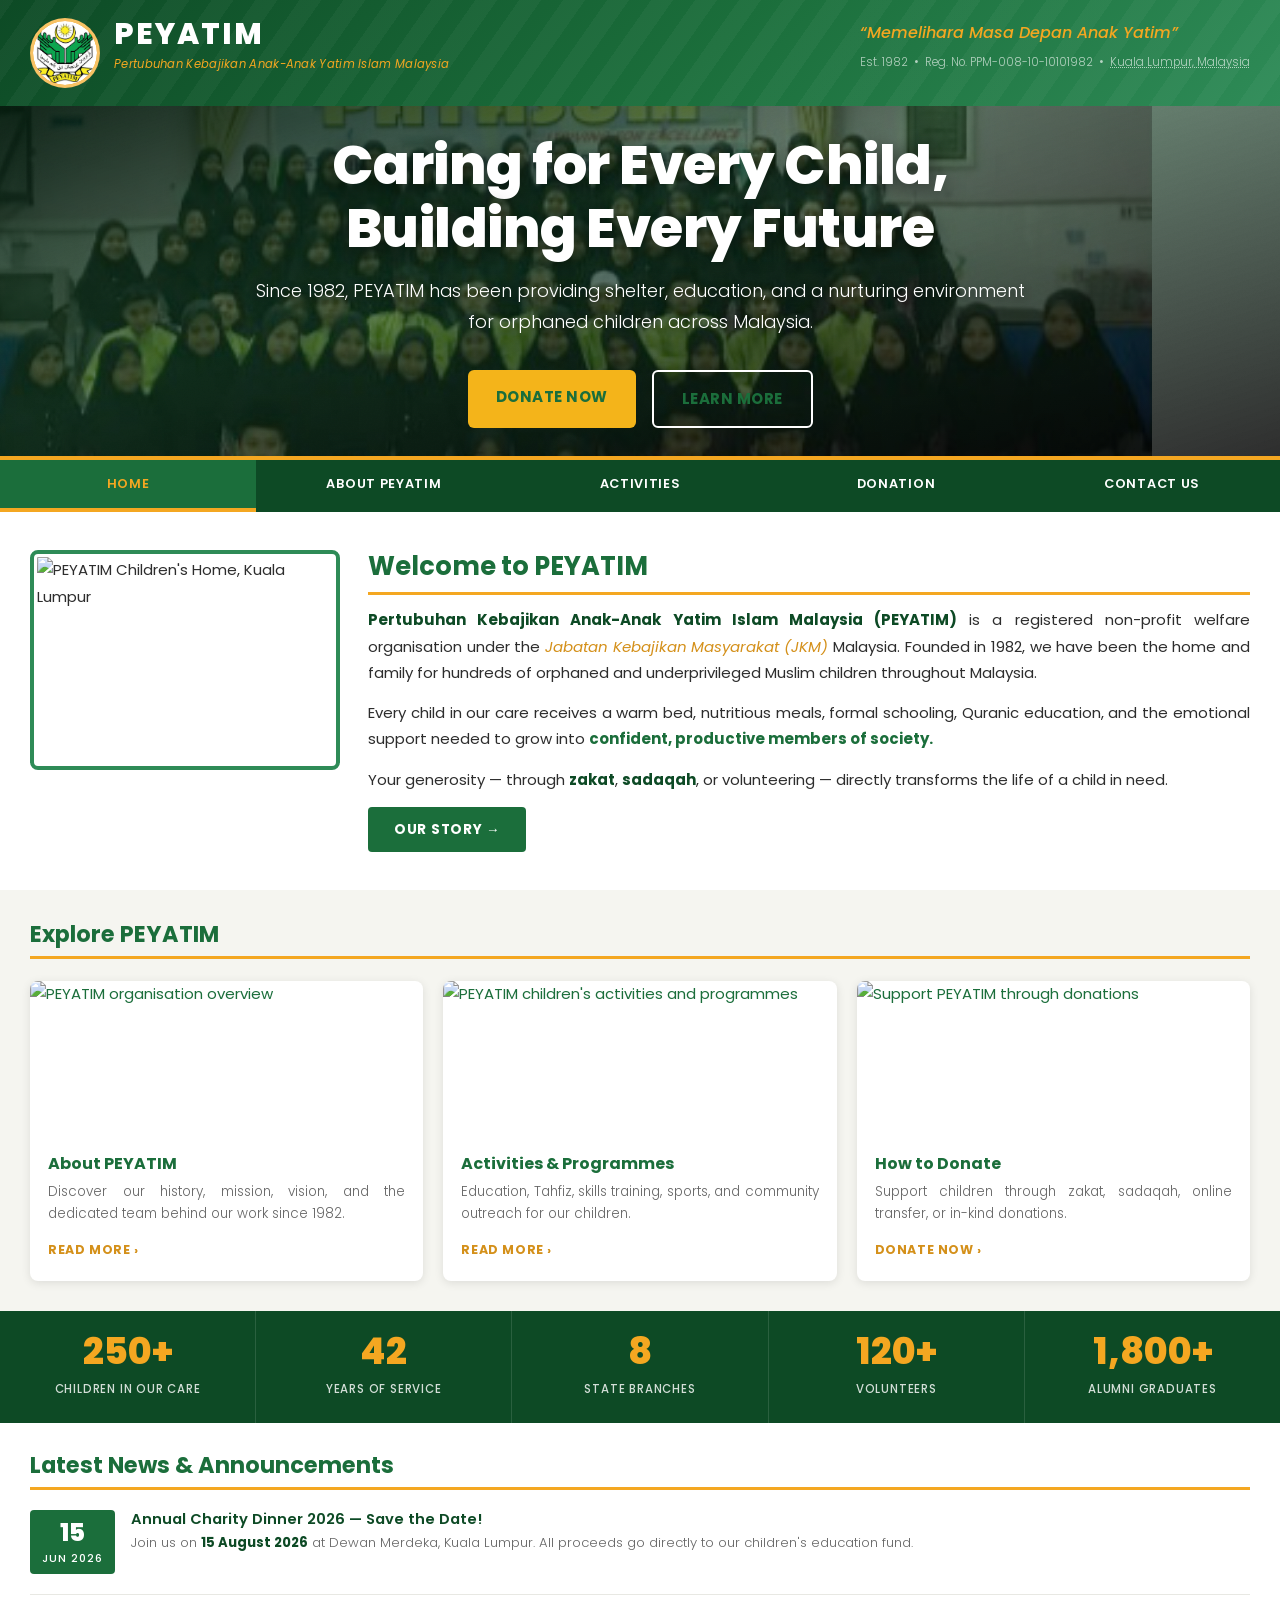
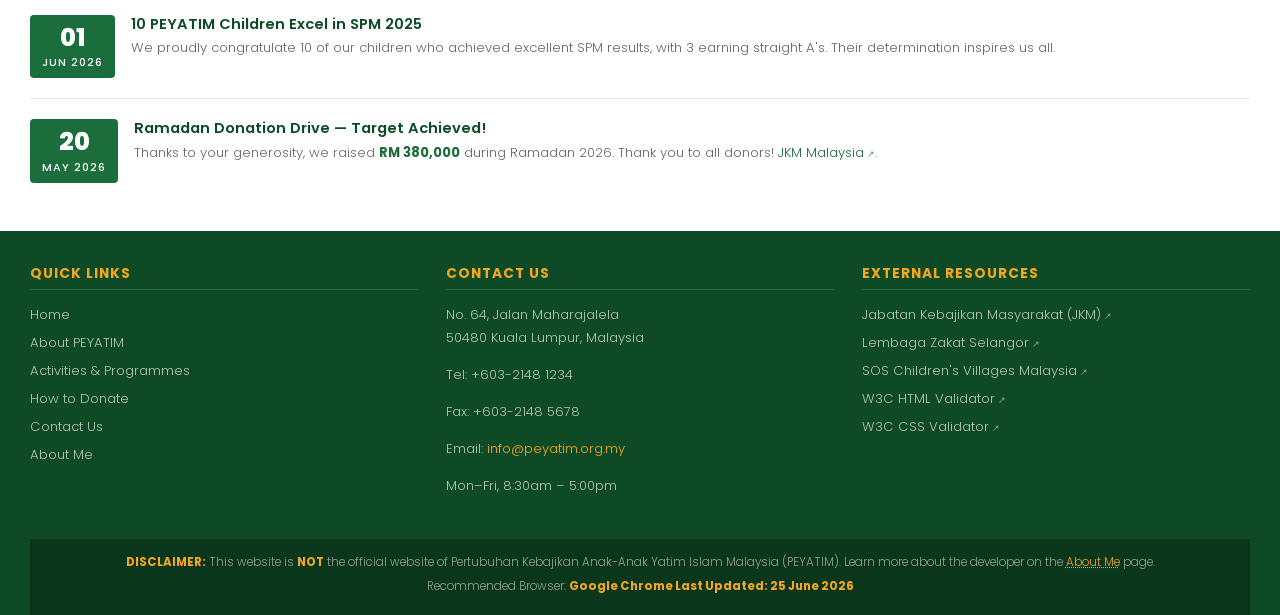
==== commit 39789849: "update the file at the github" ====
--- a/index.html
+++ b/index.html
@@ -67,18 +67,16 @@
     
     <!-- ==================== HERO BANNER ==================== -->
     <section id="hero" aria-label="PEYATIM welcome banner">
-        <div class="hero-content">
-            <h2>Caring for Every Child,<br>Building Every Future</h2>
-            <p>
-                Since 1982, PEYATIM has been providing shelter, education, and a
-                nurturing environment for orphaned children across Malaysia.
-            </p>
-            <div class="hero-btns">
-                <a href="donation.html" class="btn btn-primary btn-donate-pulse">Donate Now</a>
-                <a href="about.html" class="btn btn-outline">Learn More</a>
-            </div>
-        </div>
-    </section>
+        <img src="asset/payatimbg.jpg" alt="" class="hero-bg-img" />
+  <div class="hero-content">
+    <h2>Caring for Every Child,<br>Building Every Future</h2>
+    <p>Since 1982, PEYATIM has been providing shelter, education, and a nurturing environment for orphaned children across Malaysia.</p>
+    <div class="hero-btns">
+      <a href="#" class="btn-donate">DONATE NOW</a>
+      <a href="#" class="btn-learn">LEARN MORE</a>
+    </div>
+  </div>
+</section>
         <!-- ==================== NAVIGATION ==================== -->
     <nav id="nav" role="navigation" aria-label="Main navigation">
         <ul>
--- a/css/style.css
+++ b/css/style.css
@@ -539,7 +539,7 @@
    14. HERO SECTION  — Ken Burns + Cinematic Film-Open Entrance
    --------------------------------------------------------------- */
 #hero {
-    min-height: clamp(210px, 40vh, 310px); /* halved from 420–620 */
+    min-height: clamp(210px, 27.5vh, 310px); /* halved from 420 / 55vh / 620 */
     display: flex;
     align-items: center;
     justify-content: center;
@@ -549,19 +549,20 @@
     overflow: hidden;
     animation: filmOpen 1.6s cubic-bezier(0.17, 0.84, 0.44, 1) both;
 }
-
-/* Ken Burns layer — background image zooms/pans slowly */
-#hero::before {
-    content: '';
+.hero-bg-img {
     position: absolute;
     inset: -10%;
-    background: url('/asset/payatimbg.jpg') center / cover no-repeat;
+    width: 120%;
+    height: 120%;
+    object-fit: cover;
+    object-position: center;
     animation: kenBurns 36s ease-in-out infinite alternate;
     z-index: 0;
     will-change: transform;
-}
-
-/* Cinematic gradient overlay + grain */
+    pointer-events: none;
+    user-select: none;
+}
+
 #hero::after {
     content: '';
     position: absolute;
@@ -573,38 +574,19 @@
             rgba(11, 58, 28, 0.60) 42%,
             rgba(0, 0, 0, 0.82)    100%
         ),
-        url("data:image/svg+xml,%3Csvg viewBox='0 0 256 256' xmlns='http://www.w3.org/2000/svg'%3E%3Cfilter id='n'%3E%3CfeTurbulence type='fractalNoise' baseFrequency='0.85' numOctaves='4' stitchTiles='stitch'/%3E%3C/filter%3E%3Crect width='100%25' height='%25' filter='url(%23n)' opacity='0.04'/%3E%3C/svg%3E");
+        url("data:image/svg+xml,%3Csvg viewBox='0 0 256 256' xmlns='http://www.w3.org/2000/svg'%3E%3Cfilter id='n'%3E%3CfeTurbulence type='fractalNoise' baseFrequency='0.85' numOctaves='4' stitchTiles='stitch'/%3E%3C/filter%3E%3Crect width='100%25' height='100%25' filter='url(%23n)' opacity='0.04'/%3E%3C/svg%3E");
     z-index: 1;
     pointer-events: none;
 }
 
-/* Light-beam sweep across hero — pure CSS cinematic */
-#hero .hero-content::before {
-    content: '';
-    position: absolute;
-    top: -120%; left: -80%;
-    width: 60%; height: 200;
-    background: linear-gradient(
-        105deg,
-        transparent 0%,
-        rgba(255, 200, 50, 0.07) 45%,
-        rgba(255, 255, 255, 0.06) 50%,
-        transparent 55%
-    );
-    transform: skewX(-12deg);
-    animation: lightBeam 9s ease-in-out 2s infinite;
-    pointer-events: none;
-    z-index: 0;
-}
-
 .hero-content {
     max-width: 860px;
-    padding: 28px 40px; /* halved vertical padding from 56px */
+    padding: 28px 40px; /* vertical padding halved (56px → 28px), horizontal kept */
     position: relative;
     z-index: 2;
 }
 
-/* Staggered entrance animations */
+
 .hero-content h2 {
     font-size: clamp(2.0rem, 5.5vw, 3.4rem);
     font-weight: 800;
@@ -630,8 +612,31 @@
 .hero-content .hero-btns {
     opacity: 0;
     animation: cinematicText 1.0s 1.05s cubic-bezier(0.23, 1, 0.32, 1) forwards;
-}
-
+    display: flex;
+    gap: 16px;
+    justify-content: center;
+}
+
+.btn-donate {
+    background: #f4b41a;
+    color: #1a1a1a;
+    padding: 14px 28px;
+    font-weight: 700;
+    border-radius: 6px;
+    text-decoration: none;
+    letter-spacing: 0.5px;
+}
+
+.btn-learn {
+    background: transparent;
+    color: var(--white);
+    border: 2px solid var(--white);
+    padding: 14px 28px;
+    font-weight: 700;
+    border-radius: 6px;
+    text-decoration: none;
+    letter-spacing: 0.5px;
+}
 /* ---------------------------------------------------------------
    15. STATS BAR
    --------------------------------------------------------------- */
